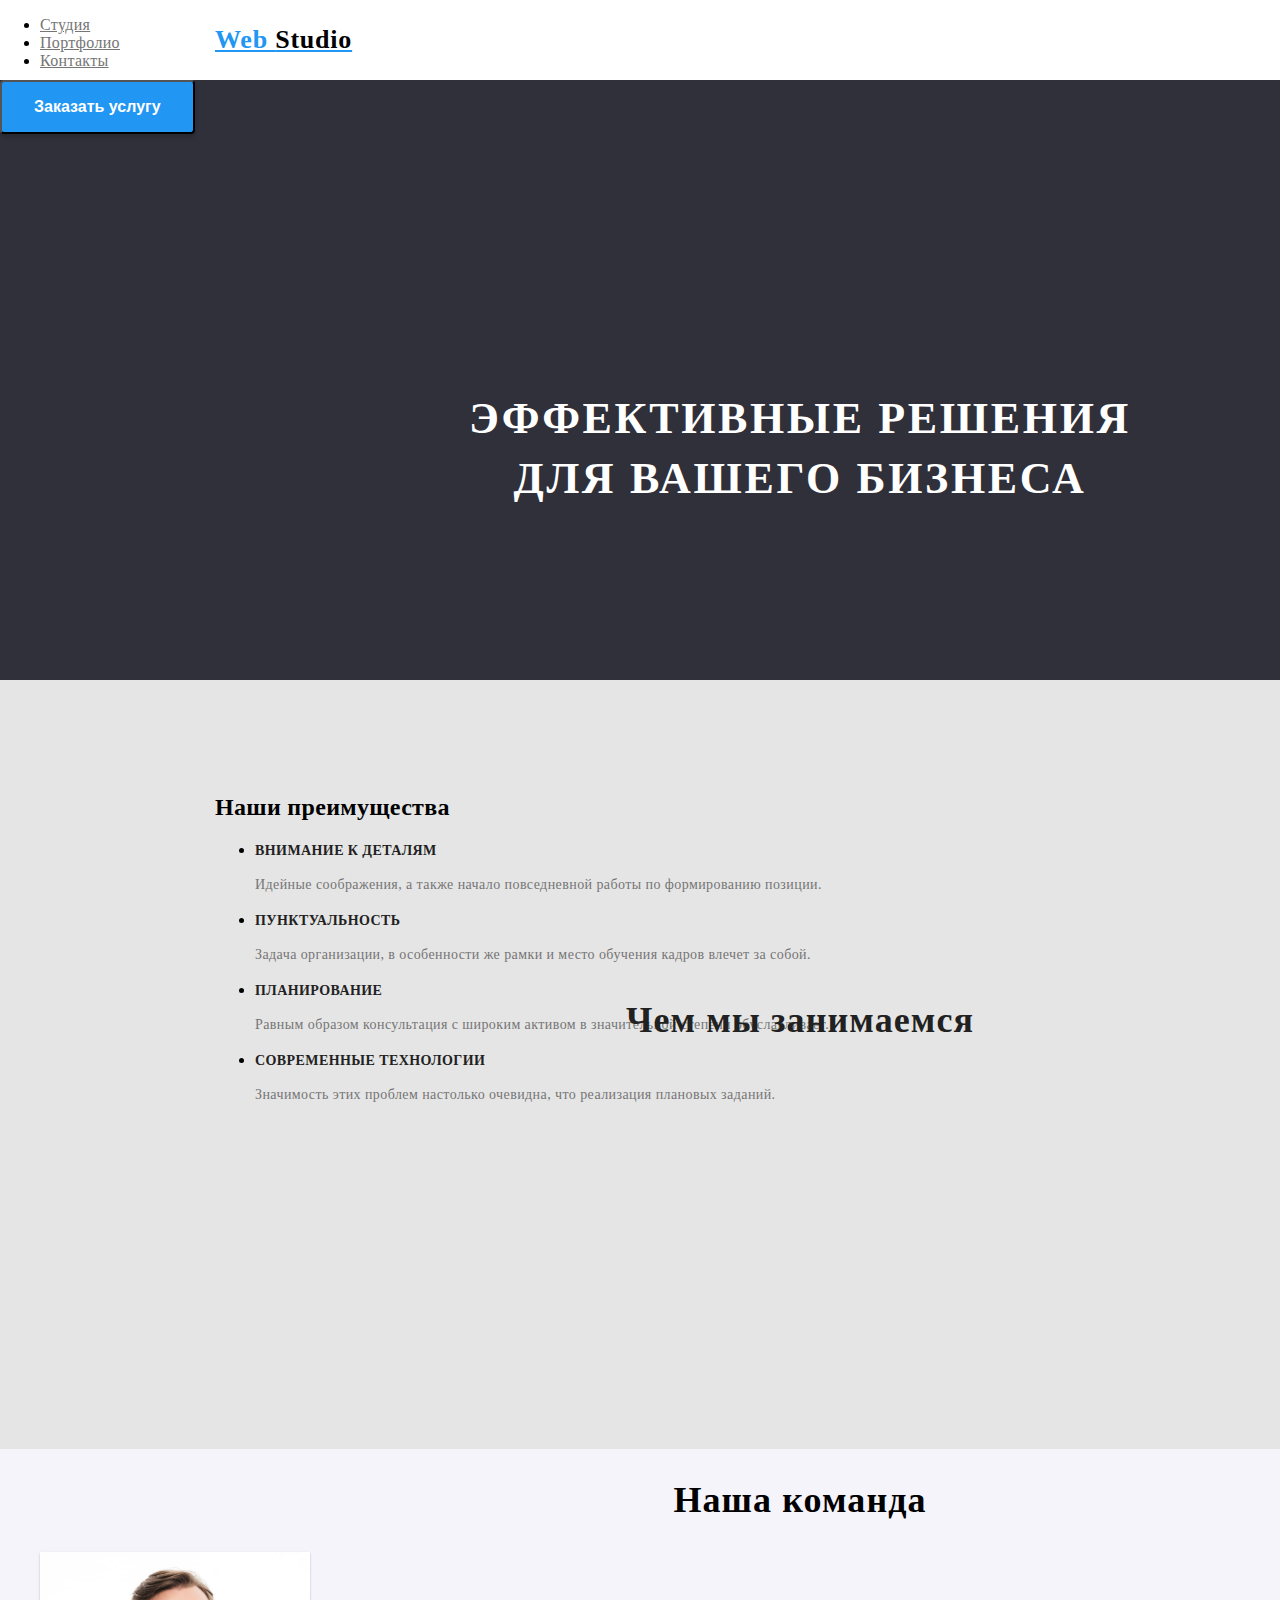
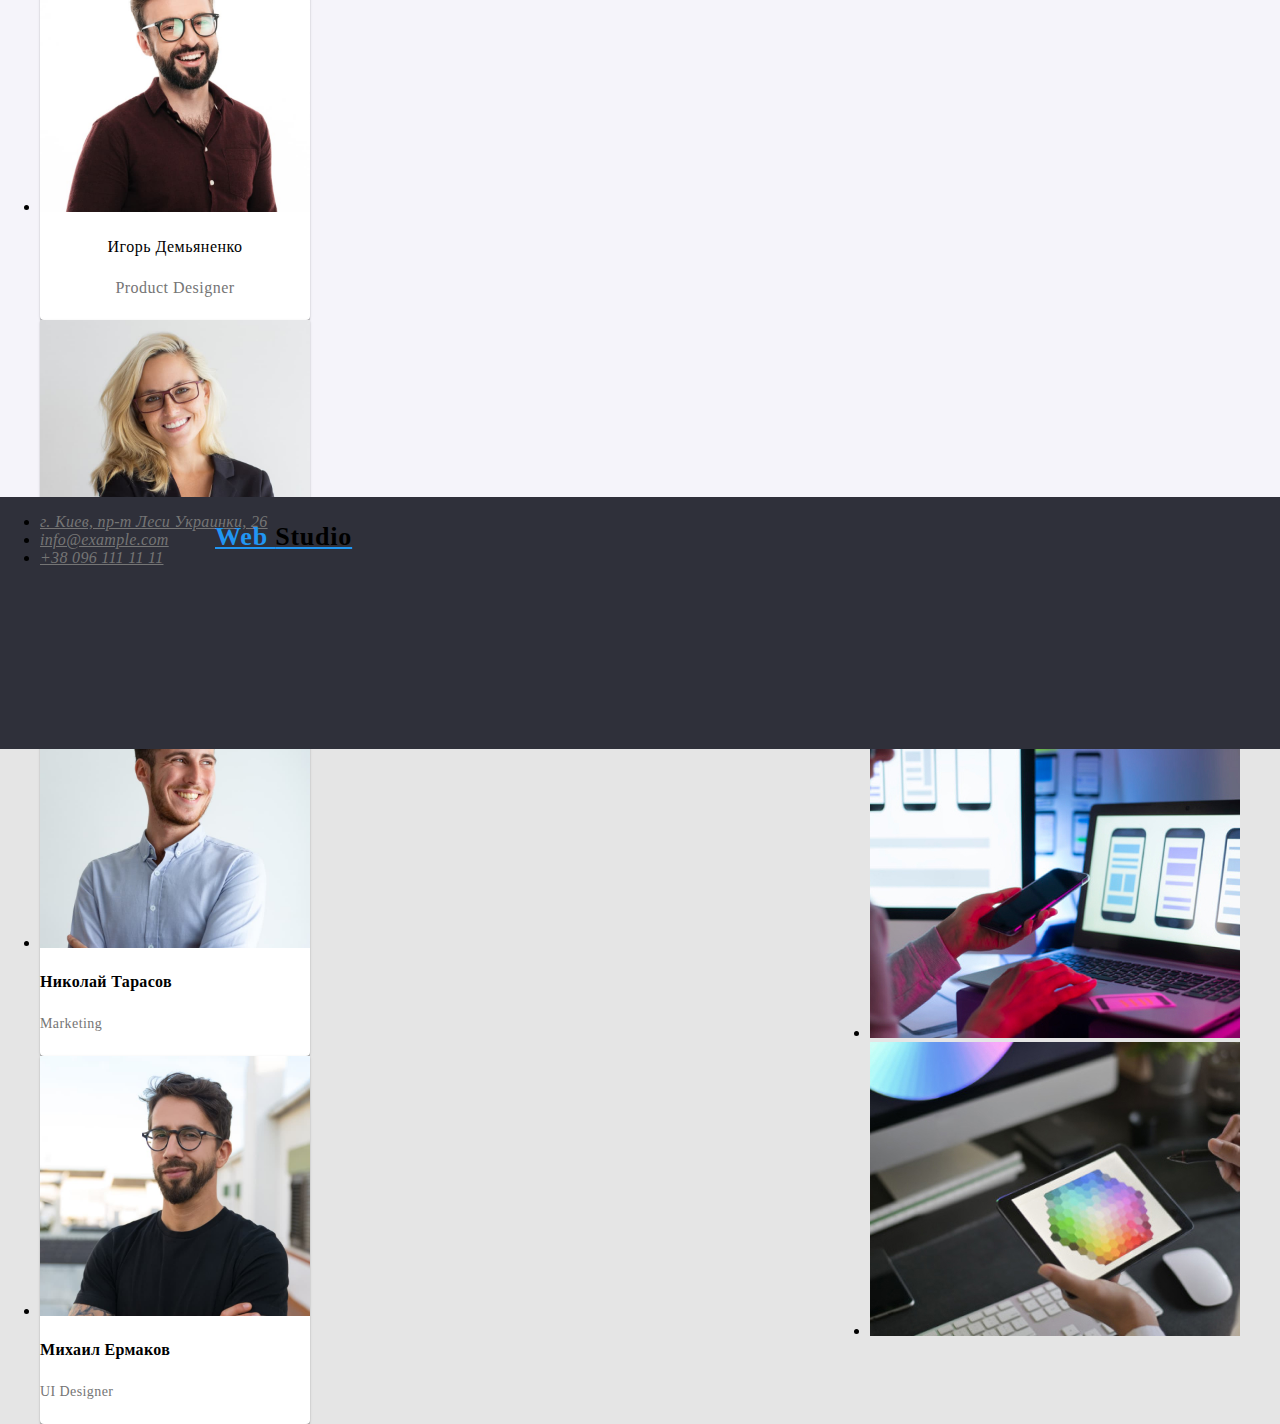
==== index.html @ d4f6085d "styles" ====
<!DOCTYPE html>
<html lang="ru">
  <head>
    <meta charset="UTF-8" />
    <meta http-equiv="X-UA-Compatible" content="IE=edge" />
    <meta name="viewport" content="width=device-width, initial-scale=1.0" />
    <title>Студія</title>
    <link rel="stylesheet" href="./css/styles.css">
  </head>
  <body>
    <header class="page-header">
      <nav>
        <a class="logo-link" href="./index.html">Web <span class="logo-studio">Studio</span></a>
        <ul class="site-nav">
          <li><a href="./index.html">Студия</a></li>
          <li><a href="./portfolio.html">Портфолио</a></li>
          <li><a href="/">Контакты</a></li>
        </ul>
      </nav>
      <ul class="site-contact">
        <li>
          <a href="emailto:info@devstudio.com">info@devstudio.com </a>
        </li>
        <li>
          <a href="tel:+380961111111"> +38 096 111 11 11</a>
        </li>
      </ul>
    </header>
    <main>
      <section class="main-page">
        <h1>Эффективные решения для вашего бизнеса</h1>
        <button class="support" type="button">Заказать услугу</button>
      </section>
      <section class="studio-facts">
        <h2 class="visually-hidden">Наши преимущества</h2>
        <ul >
          <li>
            <h3>Внимание к деталям</h3>
            <p >
              Идейные соображения, а также начало повседневной работы по
              формированию позиции.
            </p>
          </li>
          <li>
            <h3>Пунктуальность</h3>
            <p>
              Задача организации, в особенности же рамки и место обучения кадров
              влечет за собой.
            </p>
          </li>
          <li>
            <h3>Планирование</h3>
            <p>
              Равным образом консультация с широким активом в значительной
              степени обуславливает.
            </p>
          </li>
          <li>
            <h3>Современные технологии</h3>
            <p>
              Значимость этих проблем настолько очевидна, что реализация
              плановых заданий.
            </p>
          </li>
        </ul>
      </section>
      <section class="doing">
        <h2 class="we-doing">Чем мы занимаемся</h2>
        <ul class="images-comp">
          <li>
            <img
              src="images/comp.jpg"
              alt="computer"
              width="370"
              height="294"
            />
          </li>
          <li>
            <img src="images/phone.jpg" alt="phone" width="370" height="294" />
          </li>
          <li>
            <img src="images/paint.jpg" alt="sxema" width="370" height="294" />
          </li>
        </ul>
      </section>
      <section class="our-team">
        <h2 class="command">Наша команда</h2>
        <ul>
          <li class="command-card">
            <img src="images/4.jpg" alt="igor" width="270" height="260" />
            <h4 class="title">Игорь Демьяненко</h4>
            <p class="text">Product Designer</p>
          </li>
          <li class="command-card">
            <img src="images/5.jpg" alt="olga" width="270" height="260" />
            <h4>Ольга Репина</h4>
            <p>Frontend Developer</p>
          </li>
          <li class="command-card">
            <img src="images/6.jpg" alt="nikolai" width="270" height="260" />
            <h4>Николай Тарасов</h4>
            <p>Marketing</p>
          </li>
          <li class="command-card">
            <img src="images/7.jpg" alt="mike" width="270" height="260" />
            <h4>Михаил Ермаков</h4>
            <p>UI Designer</p>
          </li>
        </ul>
      </section>
    </main>
    <footer>
      <a class="logo-link" href="./index.html">Web <span class="logo-studio">Studio</span></a>
      <address>
        <ul class="footer-nav">
          <li>
            <a
              href="https://bit.ly/3pXMvUd"
              target="_blank"
              rel="noopener noreferrer"
              >г. Киев, пр-т Леси Украинки, 26</a
            >
          </li>
          <li>
            <a class="link" href="mailto:info@devstudio.com"
              >info@example.com</a
            >
          </li>
          <li><a href="tel:+380961111111">+38 096 111 11 11</a></li>
        </ul>
      </address>
    </footer>
  </body>
</html>
---- css/styles.css ----
:root {
    --primary-background-color: #ffffff;
    --secondary-background-color: #f5f4fa;
    --primary-text-color: #757575;
    --secondary-text-color: #212121;
    --accent: #2196f3;
    --button-hover: #188ce8;
    --logo-color: #000000;
    --invert-text-color: #ffffff;
    --third-text-color: rgba(255, 255, 255, 0.6);
    --third-background-color: #2f303a;
  }
body{
    background-color: #E5E5E5;
    font-family: 'Roboto' sans-serif;
    font-style: normal;
    letter-spacing: 0.02em;
}
.page-header{
    position: absolute;
    width: 1600px;
    height: 80px;
    left: 0px;
    top: 0px;
    background: #FFFFFF;
}
.logo-link{
    position: absolute;
    width: 145px;
    height: 31px;
    left: 215px;
    top: 24px;

    font-family: 'Raleway';
    font-style: normal;
    font-weight: 700;
    font-size: 26px;
    line-height: 31px;
    letter-spacing: 0.03em;
    color: #2196F3;
}
.logo-studio{
    color: black;
}
a {
    color: #757575;
}
a:hover {
    color: #2196F3;
}
.main-page {
    position: absolute;
    width: 1600px;
    height: 600px;
    left: 0px;
    top: 80px;
    background: #2F303A;
}
h1 {
    position: absolute;
    width: 696px;
    height: 120px;
    left: 452px;
    top: 280px;
    font-weight: 900;
    font-size: 44px;
    line-height: 60px;
    text-align: center;
    letter-spacing: 0.06em;
    text-transform: uppercase;
    color: #FFFFFF;
}
.support {
    background-color: #2196F3;
    box-shadow: 0px 4px 4px rgba(0, 0, 0, 0.15);
    border-radius: 4px;
    padding: 10px 32px ;
    font-weight: 700;
    font-size: 16px;
    line-height: 30px;
    color: #FFFFFF;
    cursor: pointer;
}
.studio-facts {
    position: absolute;
    width: 1170px;
    height: 101px;
    left: 215px;
    top: 774px;
}
.title {

}
h3 {
    font-weight: 700;
    font-size: 14px;
    line-height: 16px;
    letter-spacing: 0.03em;
    text-transform: uppercase;
    color: #212121;
}
p{
    font-weight: 400;
    font-size: 14px;
    line-height: 24px;
    letter-spacing: 0.03em;
    color: #757575;
}
.doing {
    position: absolute;
    width: 1170px;
    height: 386px;
    left: 215px;
    top: 969px;
}
.we-doing{
    font-weight: 700;
    font-size: 36px;
    line-height: 42px;
    text-align: center;
    letter-spacing: 0.03em;
    color: #212121;
}
.images-comp{
    position: absolute;
    width: 370px;
    height: 294px;
    left: 615px;
    top: 1061px;
}
.our-team{
    position: absolute;
    width: 1600px;
    height: 648px;
    left: 0px;
    top: 1449px;
    background: #F5F4FA;
}
.command {
    font-weight: 700;
    font-size: 36px;
    line-height: 1.2;
    text-align: center;
    letter-spacing: 0.03em;
}
.command-card{
    width: 270px;
    height: 368px;
    left: 1115px;
    top: 1635px;
    background: var(--primary-background-color);
    box-shadow: 0px 1px 3px rgba(0, 0, 0, 0.12), 0px 1px 1px rgba(0, 0, 0, 0.14),
      0px 2px 1px rgba(0, 0, 0, 0.2);
    border-radius: 0px 0px 4px 4px;
}
.command-card .title {
    font-weight: 500;
    font-size: 16px;
    line-height: 1.2;
    text-align: center;
    letter-spacing: 0.03em;
  }
  
.command-card .text {
    font-size: 16px;
    line-height: 1.2;
    text-align: center;
    letter-spacing: 0.03em;
  }
  footer{
    position: absolute;
    width: 1600px;
    height: 252px;
    left: 0px;
    top: 2097px;
    background: #2F303A;
  }


.button-portfolio{
    box-shadow: 0px 3px 1px rgba(0, 0, 0, 0.1), 0px 1px 2px rgba(0, 0, 0, 0.08), 0px 2px 2px rgba(0, 0, 0, 0.12);
    border-radius: 4px;
    background: #F5F4FA;
}
.button-portfolio:hover,
.button-portfolio:focus {
  background-color: var(--accent);
  box-shadow: 0px 3px 1px rgba(0, 0, 0, 0.1), 0px 1px 2px rgba(0, 0, 0, 0.08),
    0px 2px 2px rgba(0, 0, 0, 0.12);
  color: var(--invert-text-color);
}
.portfolio-card {
    width: 370px;
    height: 404px;
    left: 215px;
    top: 262px;
  
    border: 1px solid #eeeeee;
  }
  
  .portfolio-card .title {
    font-weight: 700;
    font-size: 18px;
    line-height: 2;
    letter-spacing: 0.06em;
  }
  .portfolio-card .text {
    font-size: 16px;
    line-height: 1.9;
    letter-spacing: 0.03em;
  }
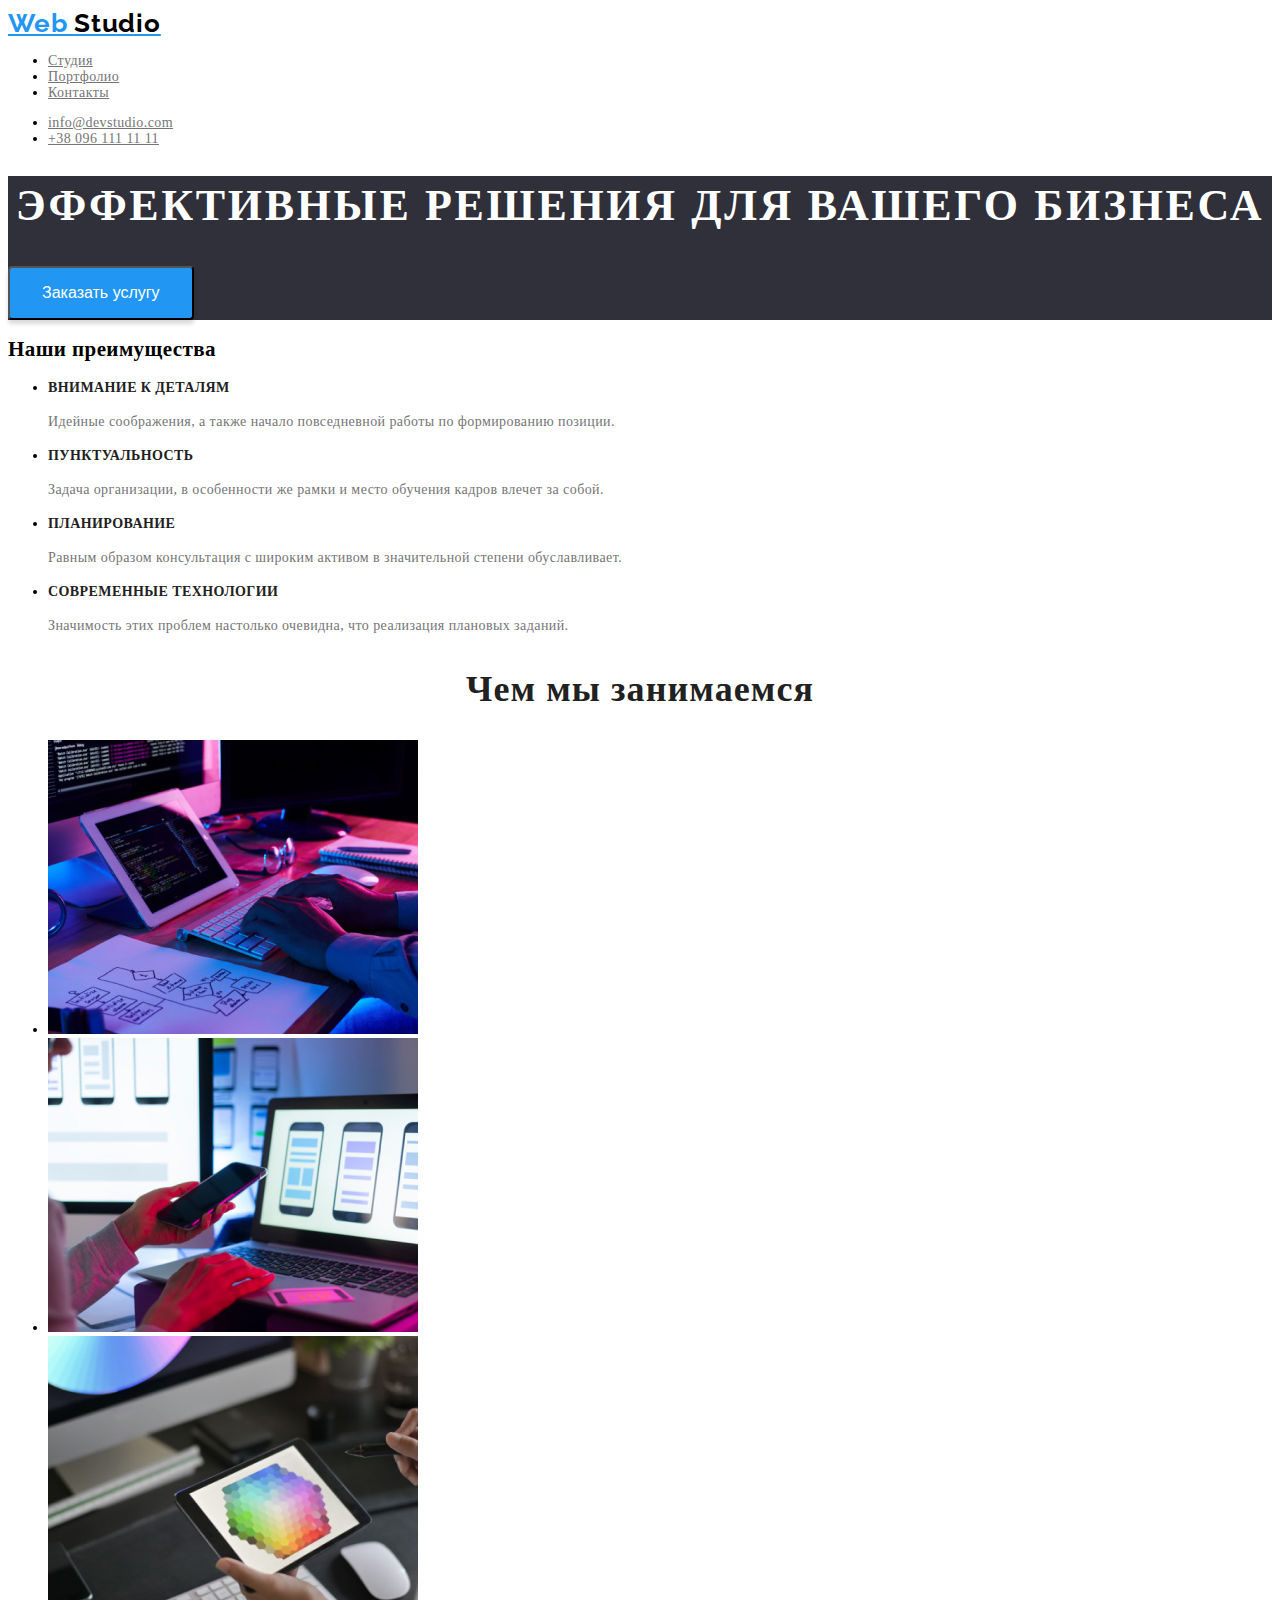
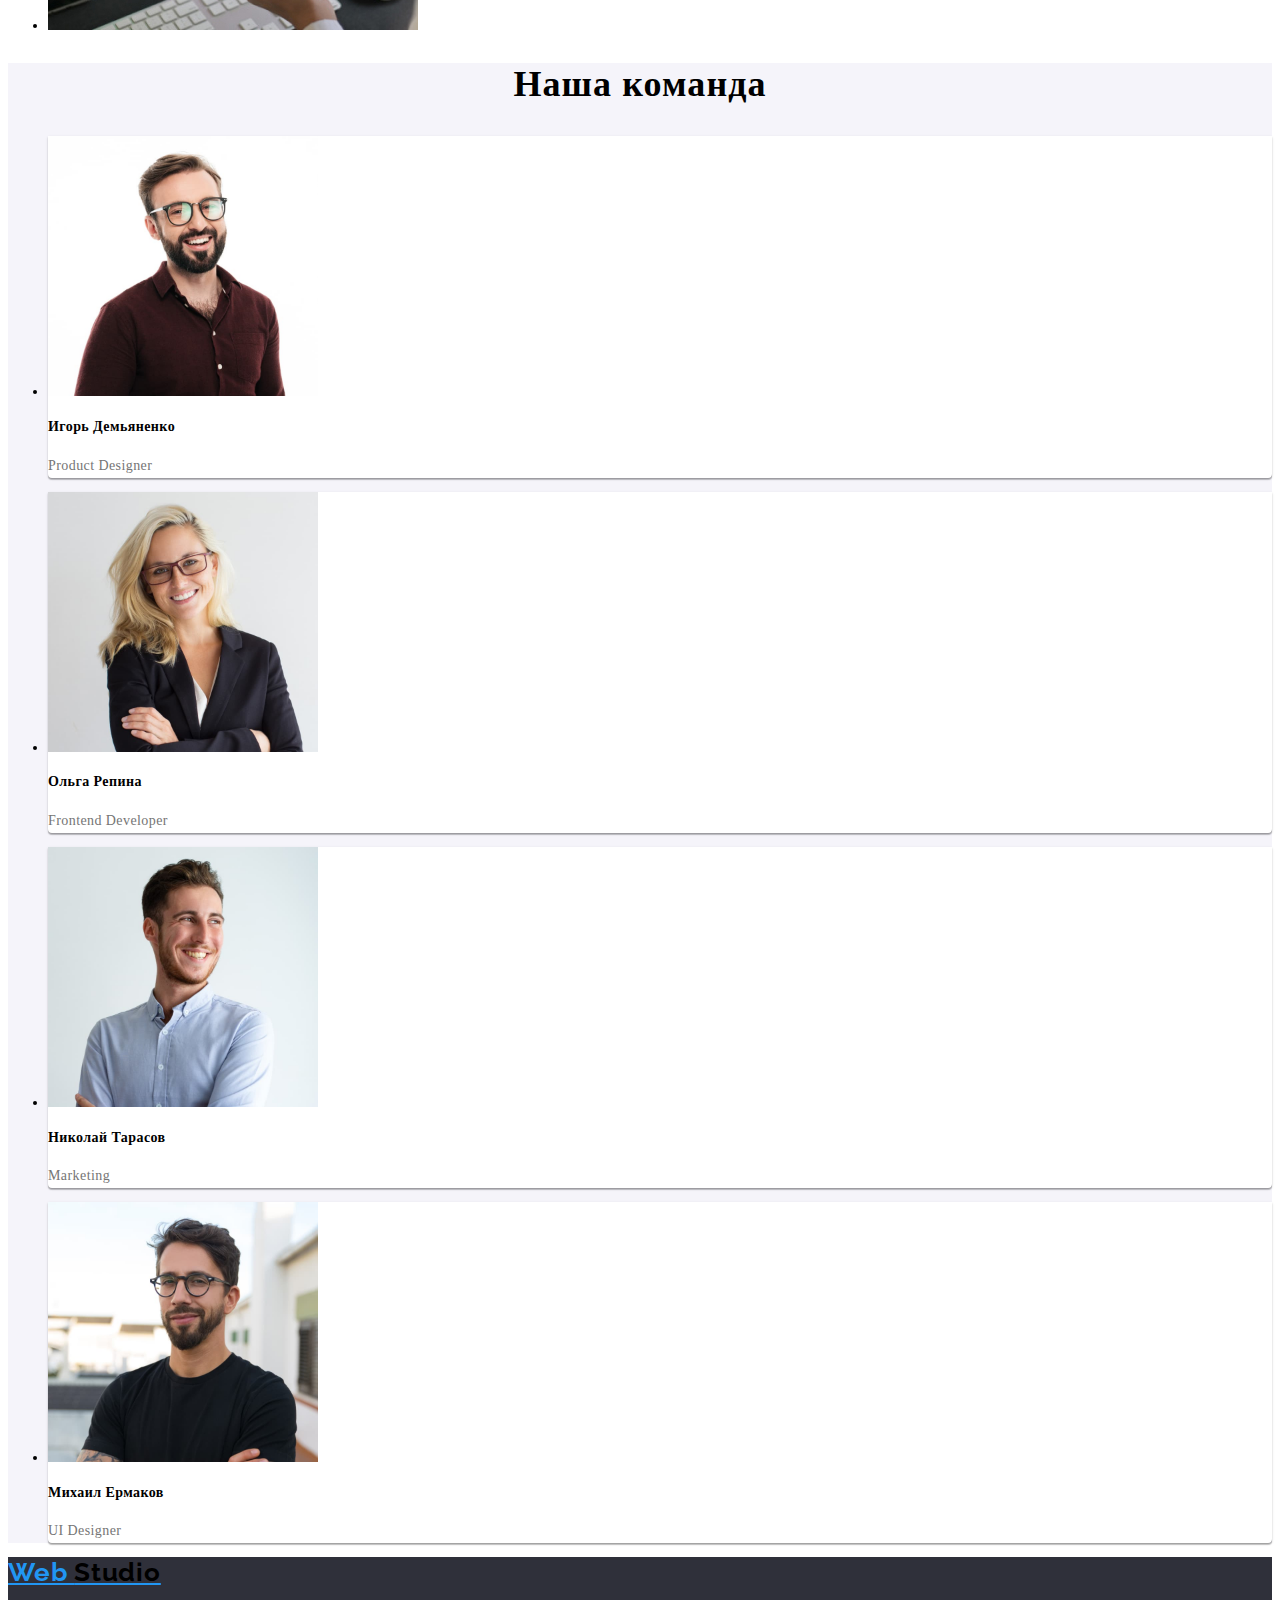
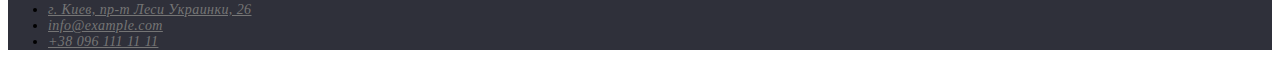
==== commit ddd7669a: "fixed" ====
--- a/index.html
+++ b/index.html
@@ -5,6 +5,12 @@
     <meta http-equiv="X-UA-Compatible" content="IE=edge" />
     <meta name="viewport" content="width=device-width, initial-scale=1.0" />
     <title>Студія</title>
+    <link rel="preconnect" href="https://fonts.googleapis.com" />
+    <link rel="preconnect" href="https://fonts.gstatic.com" crossorigin />
+    <link
+      href="https://fonts.googleapis.com/css2?family=Raleway:wght@700&family=Roboto:wght@400;500;700;900&display=swap"
+      rel="stylesheet"
+    />
     <link rel="stylesheet" href="./css/styles.css">
   </head>
   <body>
@@ -88,8 +94,8 @@
         <ul>
           <li class="command-card">
             <img src="images/4.jpg" alt="igor" width="270" height="260" />
-            <h4 class="title">Игорь Демьяненко</h4>
-            <p class="text">Product Designer</p>
+            <h4 class="">Игорь Демьяненко</h4>
+            <p class="">Product Designer</p>
           </li>
           <li class="command-card">
             <img src="images/5.jpg" alt="olga" width="270" height="260" />
--- a/css/styles.css
+++ b/css/styles.css
@@ -11,26 +11,15 @@
     --third-background-color: #2f303a;
   }
 body{
-    background-color: #E5E5E5;
+    background-color: #FFFFFF;
     font-family: 'Roboto' sans-serif;
-    font-style: normal;
-    letter-spacing: 0.02em;
+    font-size: 14px;
+    letter-spacing: 0.03em;
 }
 .page-header{
-    position: absolute;
-    width: 1600px;
-    height: 80px;
-    left: 0px;
-    top: 0px;
     background: #FFFFFF;
 }
 .logo-link{
-    position: absolute;
-    width: 145px;
-    height: 31px;
-    left: 215px;
-    top: 24px;
-
     font-family: 'Raleway';
     font-style: normal;
     font-weight: 700;
@@ -49,19 +38,9 @@
     color: #2196F3;
 }
 .main-page {
-    position: absolute;
-    width: 1600px;
-    height: 600px;
-    left: 0px;
-    top: 80px;
     background: #2F303A;
 }
 h1 {
-    position: absolute;
-    width: 696px;
-    height: 120px;
-    left: 452px;
-    top: 280px;
     font-weight: 900;
     font-size: 44px;
     line-height: 60px;
@@ -75,18 +54,12 @@
     box-shadow: 0px 4px 4px rgba(0, 0, 0, 0.15);
     border-radius: 4px;
     padding: 10px 32px ;
-    font-weight: 700;
     font-size: 16px;
     line-height: 30px;
     color: #FFFFFF;
     cursor: pointer;
 }
 .studio-facts {
-    position: absolute;
-    width: 1170px;
-    height: 101px;
-    left: 215px;
-    top: 774px;
 }
 .title {
 
@@ -107,14 +80,9 @@
     color: #757575;
 }
 .doing {
-    position: absolute;
-    width: 1170px;
-    height: 386px;
-    left: 215px;
-    top: 969px;
+    
 }
 .we-doing{
-    font-weight: 700;
     font-size: 36px;
     line-height: 42px;
     text-align: center;
@@ -122,32 +90,18 @@
     color: #212121;
 }
 .images-comp{
-    position: absolute;
-    width: 370px;
-    height: 294px;
-    left: 615px;
-    top: 1061px;
+    
 }
 .our-team{
-    position: absolute;
-    width: 1600px;
-    height: 648px;
-    left: 0px;
-    top: 1449px;
     background: #F5F4FA;
 }
 .command {
-    font-weight: 700;
     font-size: 36px;
     line-height: 1.2;
     text-align: center;
     letter-spacing: 0.03em;
 }
 .command-card{
-    width: 270px;
-    height: 368px;
-    left: 1115px;
-    top: 1635px;
     background: var(--primary-background-color);
     box-shadow: 0px 1px 3px rgba(0, 0, 0, 0.12), 0px 1px 1px rgba(0, 0, 0, 0.14),
       0px 2px 1px rgba(0, 0, 0, 0.2);
@@ -168,11 +122,6 @@
     letter-spacing: 0.03em;
   }
   footer{
-    position: absolute;
-    width: 1600px;
-    height: 252px;
-    left: 0px;
-    top: 2097px;
     background: #2F303A;
   }
 
@@ -190,16 +139,11 @@
   color: var(--invert-text-color);
 }
 .portfolio-card {
-    width: 370px;
-    height: 404px;
-    left: 215px;
-    top: 262px;
-  
+    
     border: 1px solid #eeeeee;
   }
   
   .portfolio-card .title {
-    font-weight: 700;
     font-size: 18px;
     line-height: 2;
     letter-spacing: 0.06em;
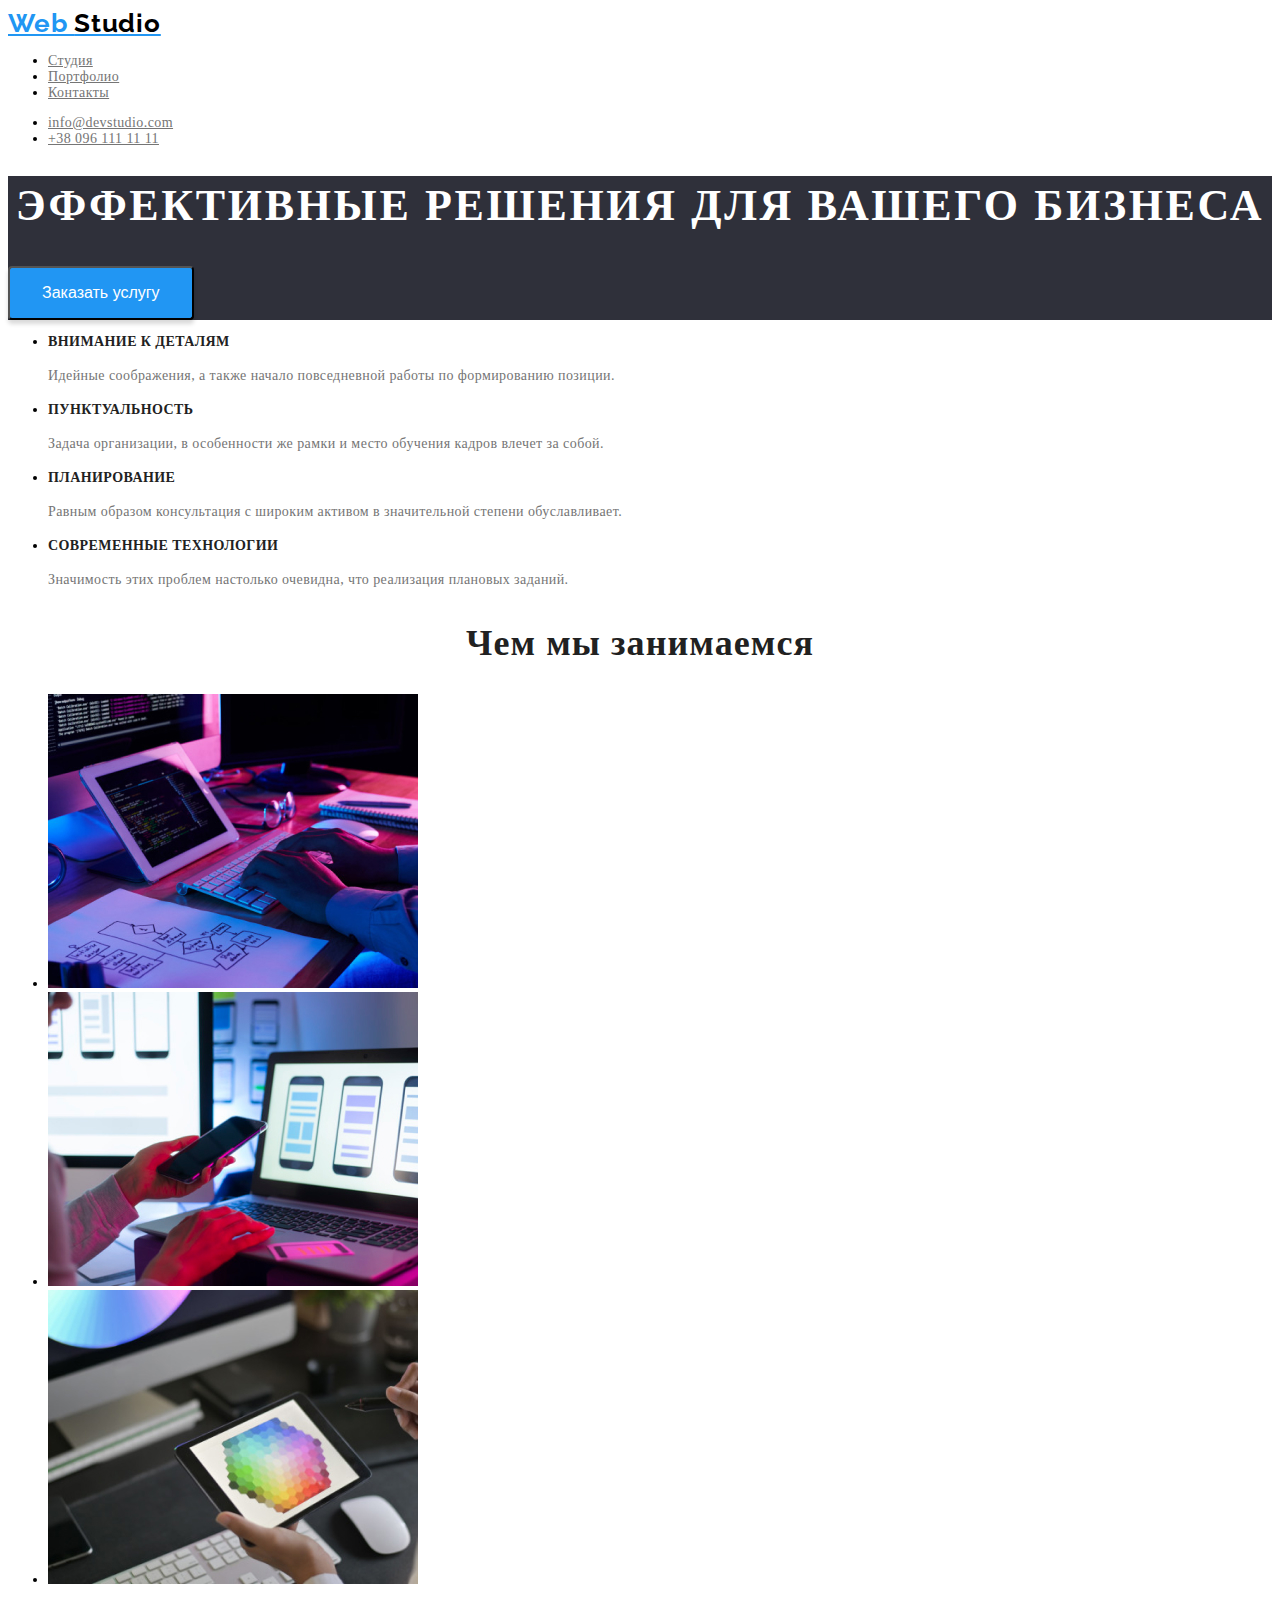
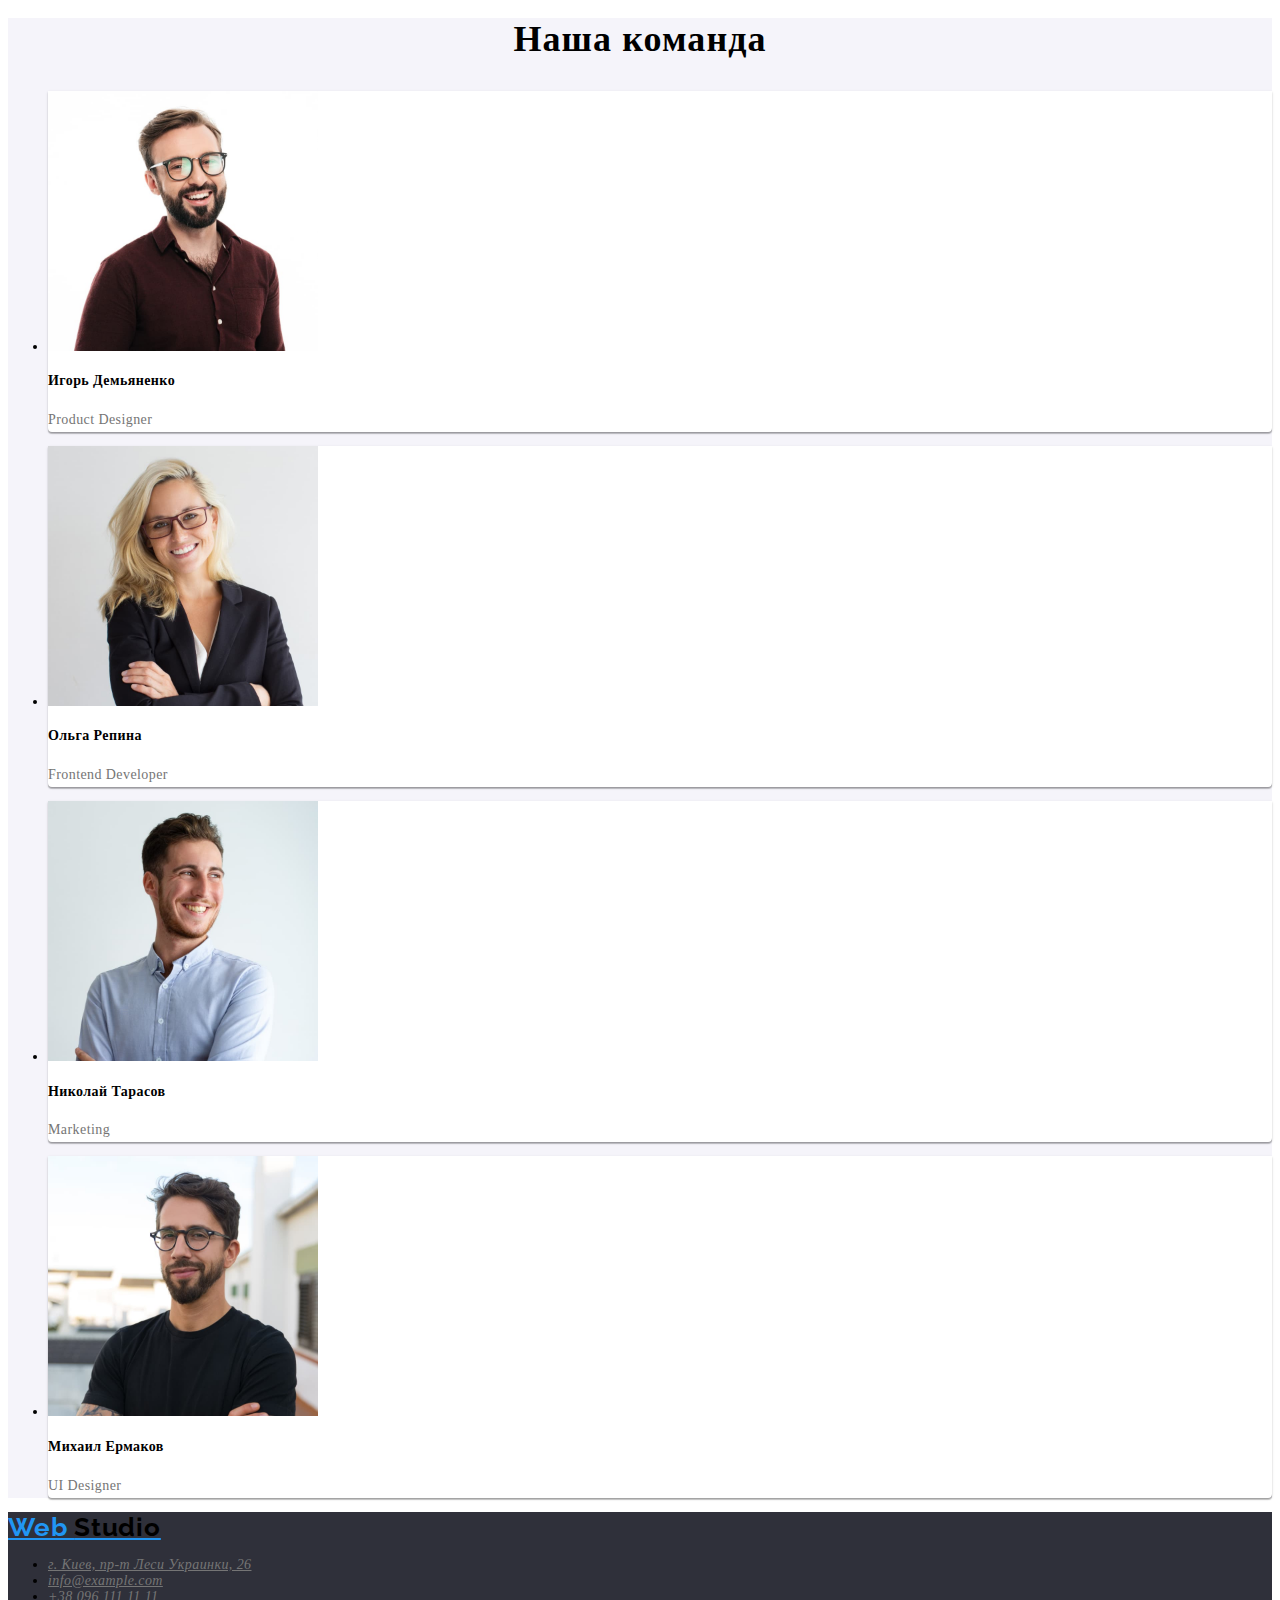
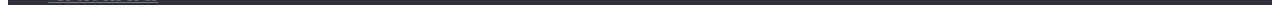
==== commit a9150bb3: "fixed some more" ====
--- a/index.html
+++ b/index.html
@@ -94,8 +94,8 @@
         <ul>
           <li class="command-card">
             <img src="images/4.jpg" alt="igor" width="270" height="260" />
-            <h4 class="">Игорь Демьяненко</h4>
-            <p class="">Product Designer</p>
+            <h4>Игорь Демьяненко</h4>
+            <p>Product Designer</p>
           </li>
           <li class="command-card">
             <img src="images/5.jpg" alt="olga" width="270" height="260" />
--- a/css/styles.css
+++ b/css/styles.css
@@ -19,6 +19,19 @@
 .page-header{
     background: #FFFFFF;
 }
+.visually-hidden {
+    position: absolute;
+    width: 1px;
+    height: 1px;
+    margin: -1px;
+    border: 0;
+    padding: 0;
+    
+    white-space: nowrap;
+    clip-path: inset(100%);
+    clip: rect(0 0 0 0);
+    overflow: hidden;
+  }
 .logo-link{
     font-family: 'Raleway';
     font-style: normal;
@@ -60,9 +73,6 @@
     cursor: pointer;
 }
 .studio-facts {
-}
-.title {
-
 }
 h3 {
     font-weight: 700;
@@ -107,7 +117,7 @@
       0px 2px 1px rgba(0, 0, 0, 0.2);
     border-radius: 0px 0px 4px 4px;
 }
-.command-card .title {
+.command-card .h4 {
     font-weight: 500;
     font-size: 16px;
     line-height: 1.2;
@@ -115,7 +125,7 @@
     letter-spacing: 0.03em;
   }
   
-.command-card .text {
+.command-card .p {
     font-size: 16px;
     line-height: 1.2;
     text-align: center;
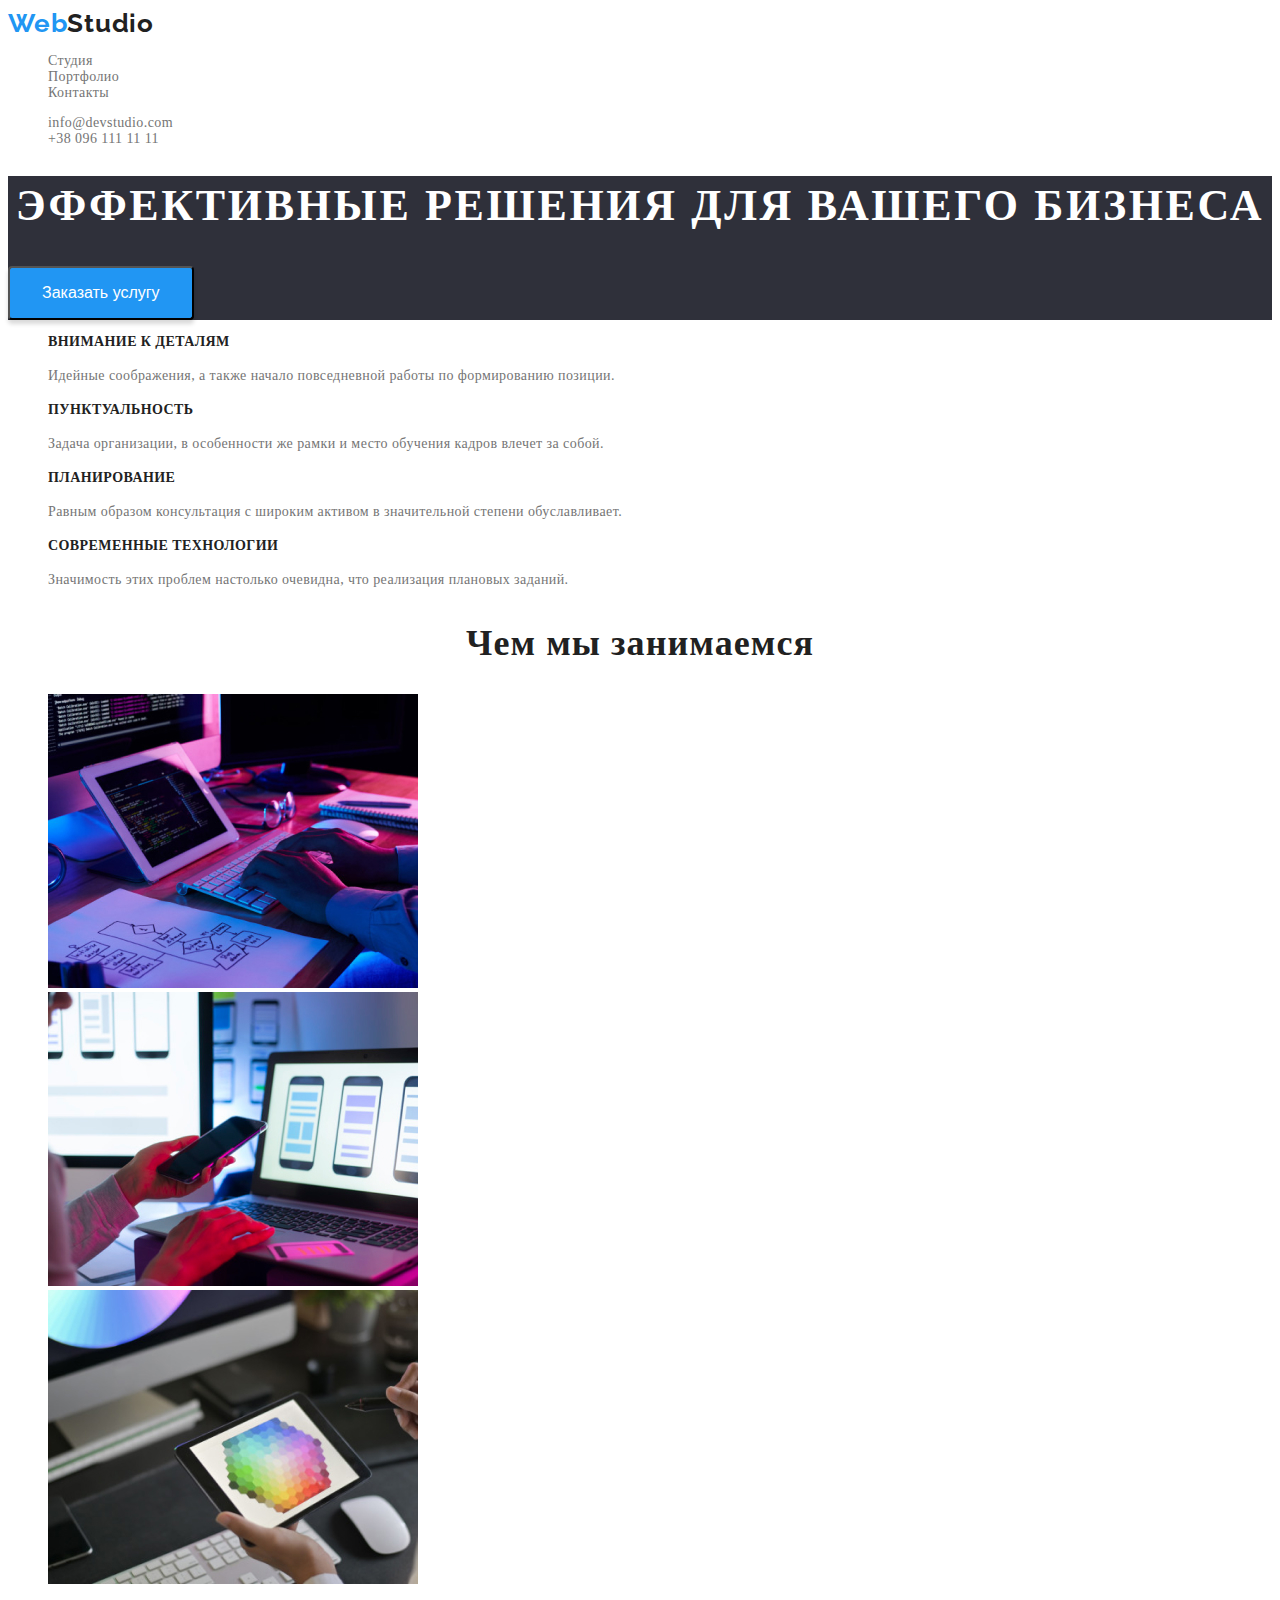
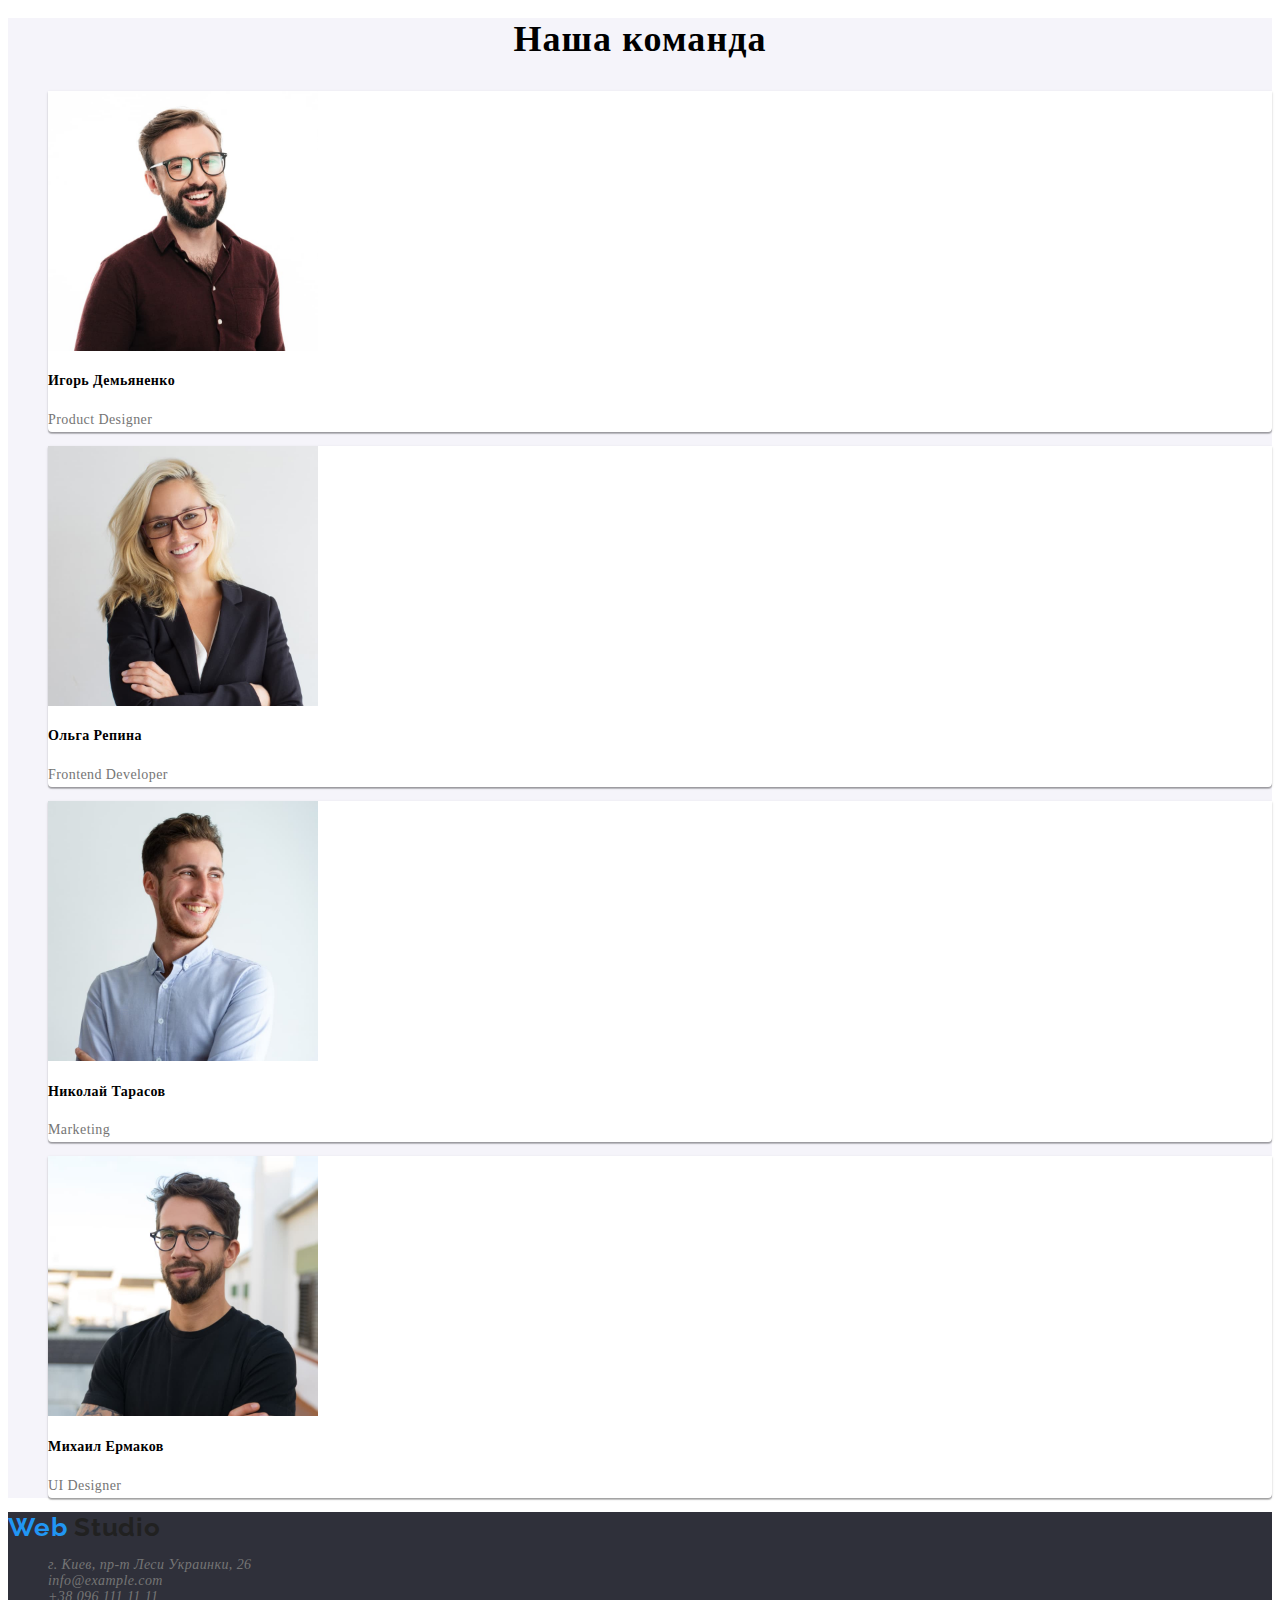
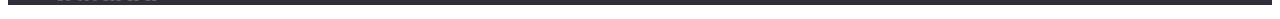
==== commit b2199a69: "2.24" ====
--- a/index.html
+++ b/index.html
@@ -16,7 +16,7 @@
   <body>
     <header class="page-header">
       <nav>
-        <a class="logo-link" href="./index.html">Web <span class="logo-studio">Studio</span></a>
+        <a class="logo-link" href="./index.html">Web<span class="logo-studio">Studio</span></a>
         <ul class="site-nav">
           <li><a href="./index.html">Студия</a></li>
           <li><a href="./portfolio.html">Портфолио</a></li>
@@ -39,7 +39,7 @@
       </section>
       <section class="studio-facts">
         <h2 class="visually-hidden">Наши преимущества</h2>
-        <ul >
+        <ul class="list" >
           <li>
             <h3>Внимание к деталям</h3>
             <p >
@@ -72,7 +72,7 @@
       </section>
       <section class="doing">
         <h2 class="we-doing">Чем мы занимаемся</h2>
-        <ul class="images-comp">
+        <ul class="list">
           <li>
             <img
               src="images/comp.jpg"
@@ -91,7 +91,7 @@
       </section>
       <section class="our-team">
         <h2 class="command">Наша команда</h2>
-        <ul>
+        <ul class="list">
           <li class="command-card">
             <img src="images/4.jpg" alt="igor" width="270" height="260" />
             <h4>Игорь Демьяненко</h4>
--- a/css/styles.css
+++ b/css/styles.css
@@ -11,13 +11,19 @@
     --third-background-color: #2f303a;
   }
 body{
-    background-color: #FFFFFF;
+    background-color: rgba(255, 255, 255, 1);
     font-family: 'Roboto' sans-serif;
     font-size: 14px;
     letter-spacing: 0.03em;
 }
+.list{
+  text-decoration: none;
+}
+li{
+  list-style: none;
+}
 .page-header{
-    background: #FFFFFF;
+    background: rgba(255, 255, 255, 1);
 }
 .visually-hidden {
     position: absolute;
@@ -39,13 +45,18 @@
     font-size: 26px;
     line-height: 31px;
     letter-spacing: 0.03em;
-    color: #2196F3;
+    color: rgba(33, 150, 243, 1);
 }
 .logo-studio{
-    color: black;
+    color: rgba(33, 33, 33, 1)
 }
 a {
+  text-decoration: none;
     color: #757575;
+    Font size: 14px;
+    Line height: 16px;
+    Letter spacing: 2%;
+
 }
 a:hover {
     color: #2196F3;
@@ -60,7 +71,7 @@
     text-align: center;
     letter-spacing: 0.06em;
     text-transform: uppercase;
-    color: #FFFFFF;
+    color: rgba(255, 255, 255, 1);
 }
 .support {
     background-color: #2196F3;
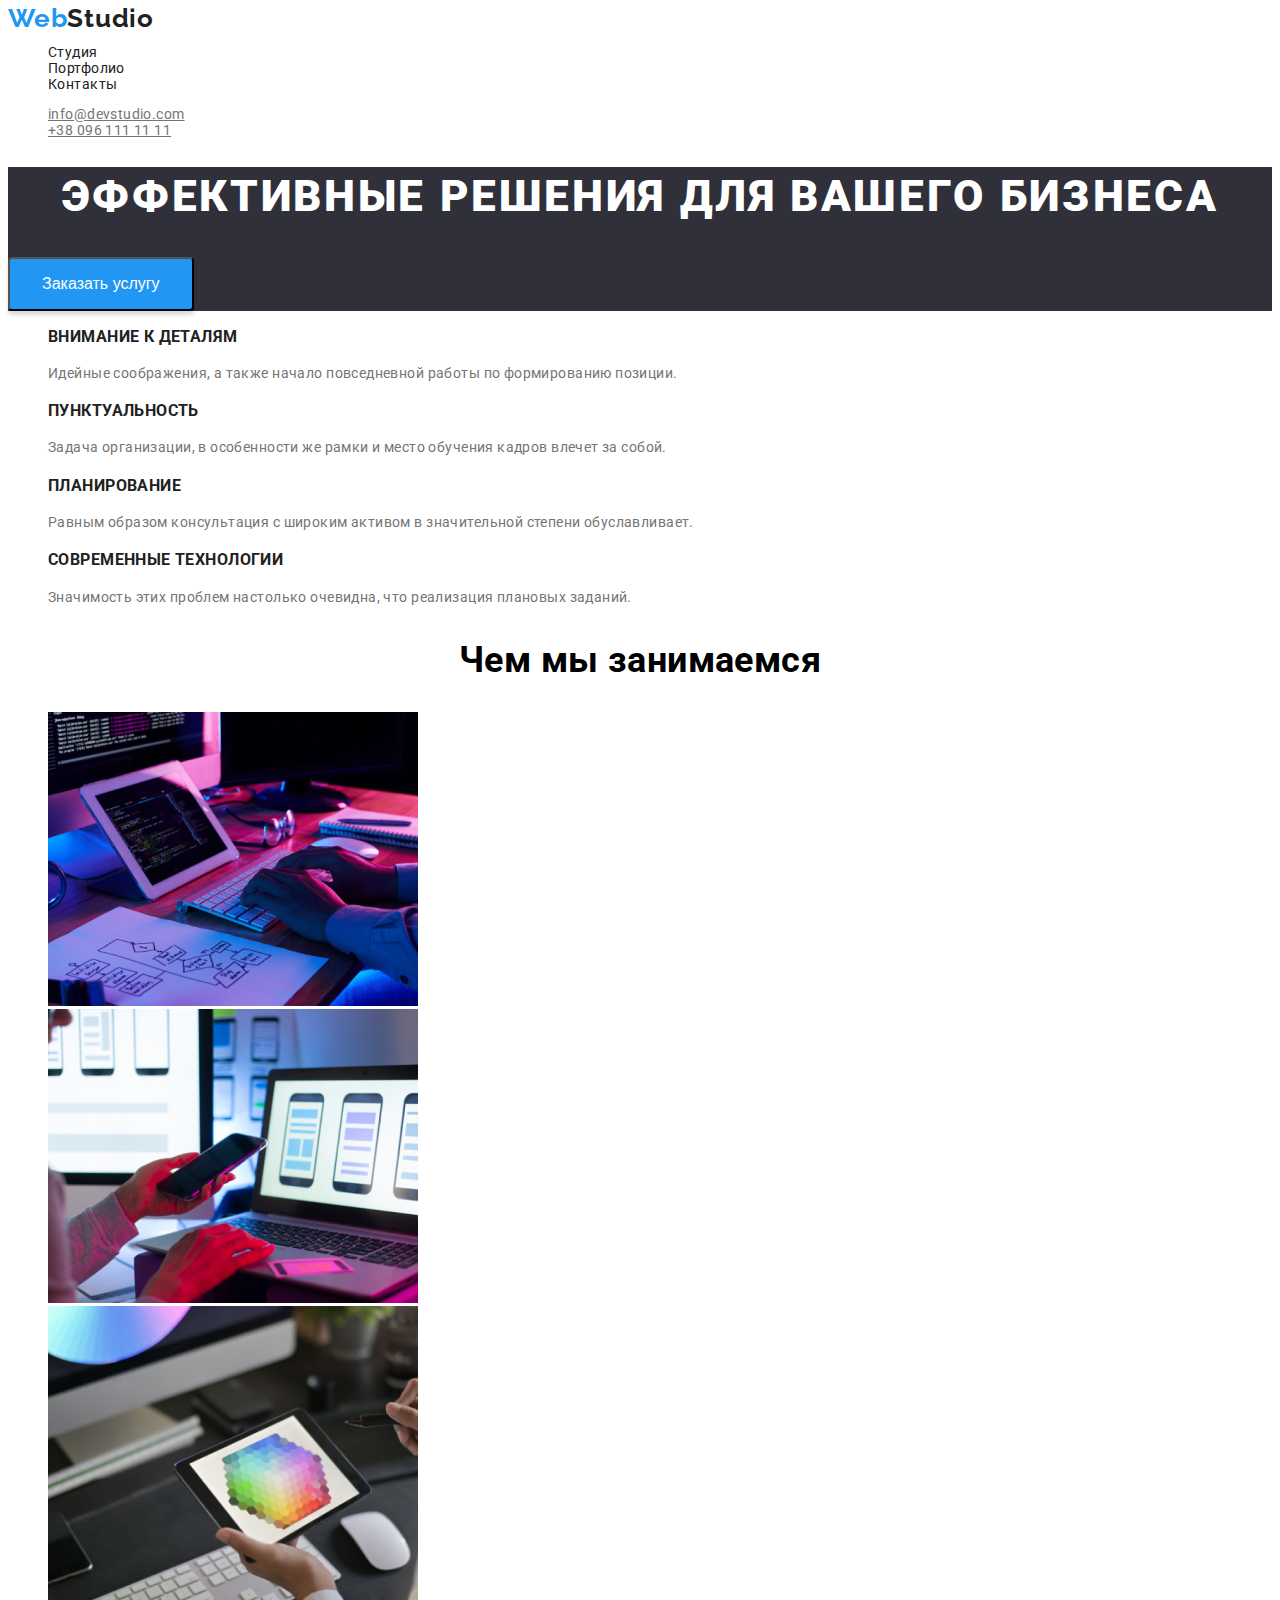
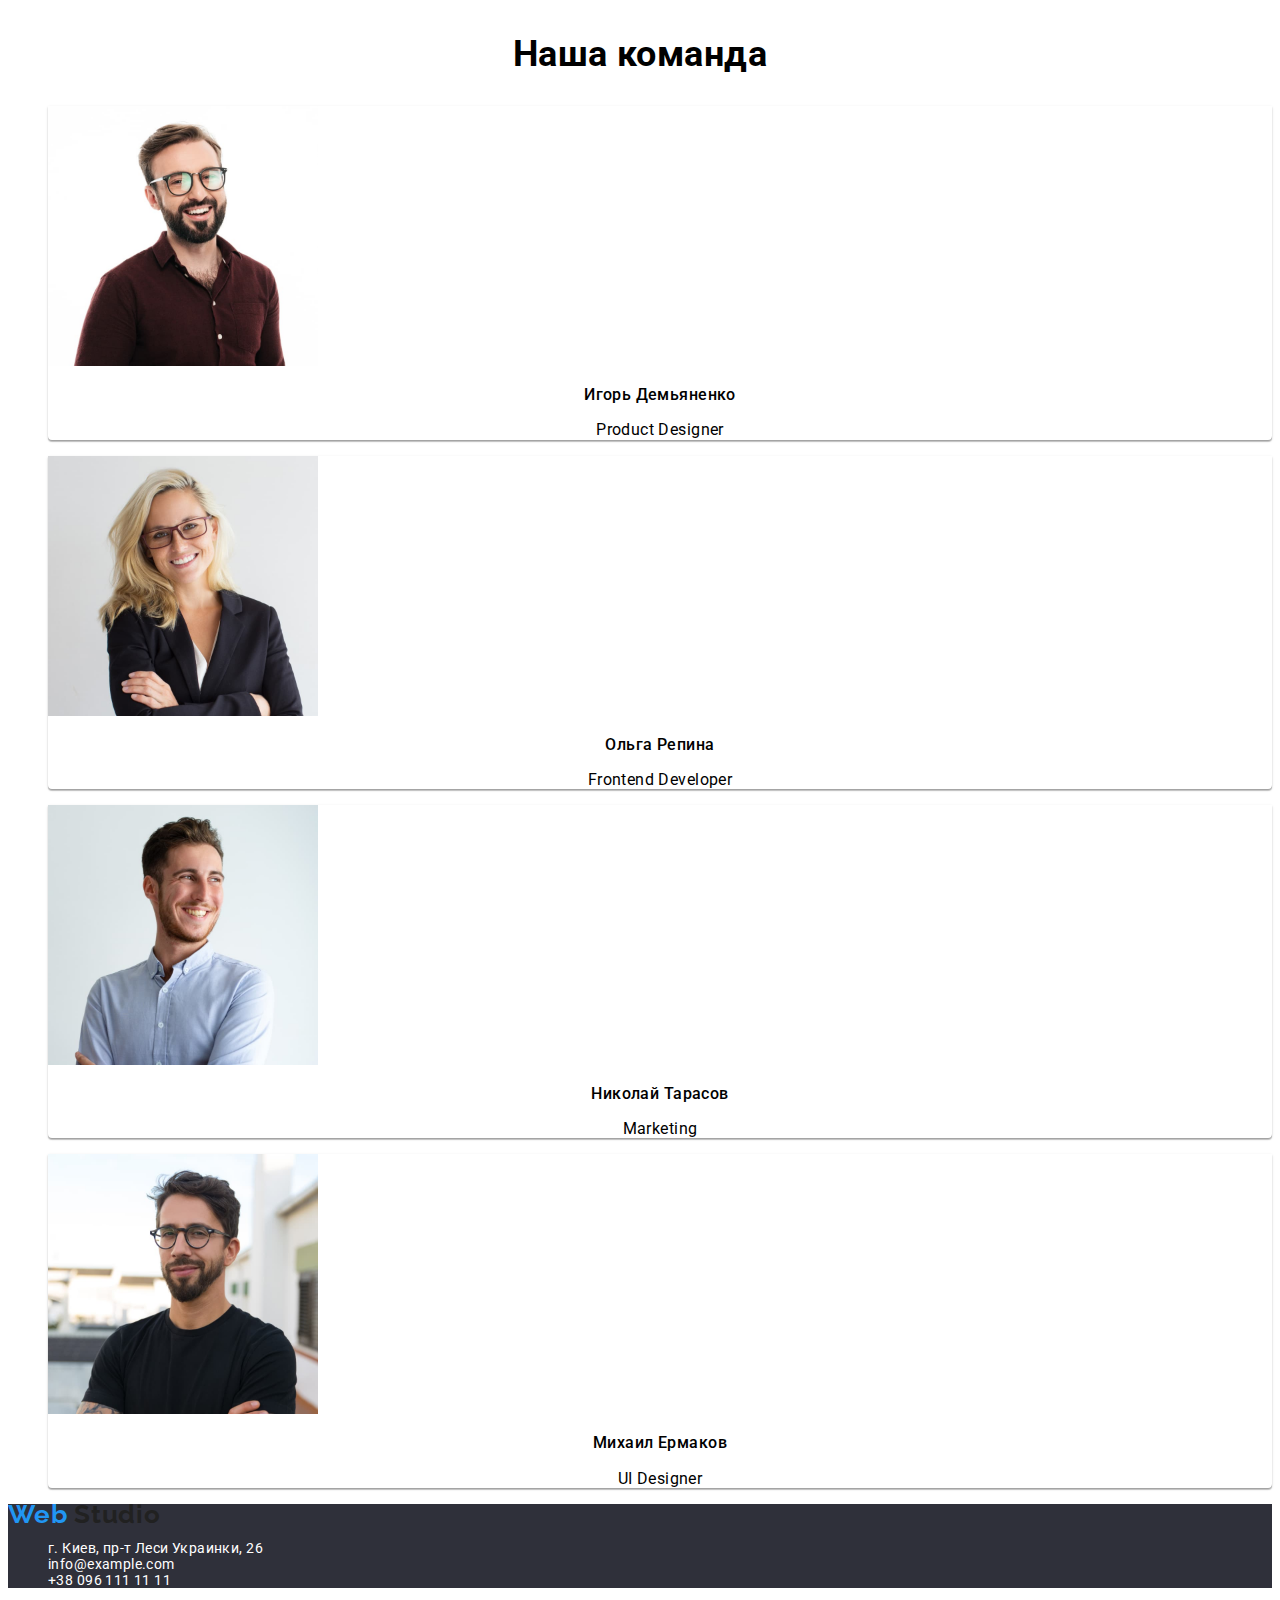
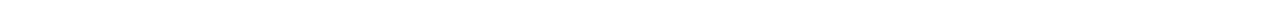
==== commit e774a65e: "fixed" ====
--- a/index.html
+++ b/index.html
@@ -17,100 +17,96 @@
     <header class="page-header">
       <nav>
         <a class="logo-link" href="./index.html">Web<span class="logo-studio">Studio</span></a>
-        <ul class="site-nav">
-          <li><a href="./index.html">Студия</a></li>
-          <li><a href="./portfolio.html">Портфолио</a></li>
-          <li><a href="/">Контакты</a></li>
+        <ul class="list-nav">
+          <li class="item-nav"><a class="link-header" href="./index.html">Студия</a></li>
+          <li class="item-nav"><a class="link-header" href="./portfolio.html">Портфолио</a></li>
+          <li class="item-nav"><a class="link-header" href="/">Контакты</a></li>
         </ul>
       </nav>
-      <ul class="site-contact">
-        <li>
-          <a href="emailto:info@devstudio.com">info@devstudio.com </a>
+      <ul class="list-contact">
+        <li class="item-contact">
+          <a class="link-contact" href="emailto:info@devstudio.com">info@devstudio.com </a>
         </li>
-        <li>
-          <a href="tel:+380961111111"> +38 096 111 11 11</a>
+        <li class="item-contact">
+          <a class="link-contact" href="tel:+380961111111"> +38 096 111 11 11</a>
         </li>
       </ul>
     </header>
     <main>
       <section class="main-page">
-        <h1>Эффективные решения для вашего бизнеса</h1>
+        <h1 class="main-title">Эффективные решения для вашего бизнеса</h1>
         <button class="support" type="button">Заказать услугу</button>
       </section>
       <section class="studio-facts">
         <h2 class="visually-hidden">Наши преимущества</h2>
-        <ul class="list" >
-          <li>
-            <h3>Внимание к деталям</h3>
-            <p >
+        <ul class="facts-list" >
+          <li class="facts-item">
+            <h3 class="facts-title">Внимание к деталям</h3>
+            <p class="facts-text" >
               Идейные соображения, а также начало повседневной работы по
               формированию позиции.
             </p>
           </li>
-          <li>
-            <h3>Пунктуальность</h3>
-            <p>
+          <li class="facts-item">
+            <h3 class="facts-title">Пунктуальность</h3>
+            <p class="facts-text">
               Задача организации, в особенности же рамки и место обучения кадров
               влечет за собой.
             </p>
           </li>
-          <li>
-            <h3>Планирование</h3>
-            <p>
+          <li class="facts-item">
+            <h3 class="facts-title">Планирование</h3>
+            <p class="facts-text">
               Равным образом консультация с широким активом в значительной
               степени обуславливает.
             </p>
           </li>
-          <li>
-            <h3>Современные технологии</h3>
-            <p>
+          <li class="facts-item">
+            <h3 class="facts-title">Современные технологии</h3>
+            <p class="facts-text">
               Значимость этих проблем настолько очевидна, что реализация
               плановых заданий.
             </p>
           </li>
         </ul>
       </section>
-      <section class="doing">
-        <h2 class="we-doing">Чем мы занимаемся</h2>
-        <ul class="list">
-          <li>
-            <img
-              src="images/comp.jpg"
-              alt="computer"
-              width="370"
-              height="294"
+      <section class="presentation">
+        <h2 class="section-title">Чем мы занимаемся</h2>
+        <ul class="list-presentation">
+          <li class="item-presentation">
+            <img src="images/comp.jpg" alt="computer" width="370" height="294"
             />
           </li>
-          <li>
+          <li class="item-presentation">
             <img src="images/phone.jpg" alt="phone" width="370" height="294" />
           </li>
-          <li>
+          <li class="item-presentation">
             <img src="images/paint.jpg" alt="sxema" width="370" height="294" />
           </li>
         </ul>
       </section>
-      <section class="our-team">
-        <h2 class="command">Наша команда</h2>
-        <ul class="list">
-          <li class="command-card">
+      <section class="team">
+        <h2 class="section-title">Наша команда</h2>
+        <ul class="list-team">
+          <li class="team-card">
             <img src="images/4.jpg" alt="igor" width="270" height="260" />
-            <h4>Игорь Демьяненко</h4>
-            <p>Product Designer</p>
+            <h3 class="team-name">Игорь Демьяненко</h3>
+            <p class="team-desc">Product Designer</p>
           </li>
-          <li class="command-card">
+          <li class="team-card">
             <img src="images/5.jpg" alt="olga" width="270" height="260" />
-            <h4>Ольга Репина</h4>
-            <p>Frontend Developer</p>
+            <h3 class="team-name">Ольга Репина</h3>
+            <p class="team-desc">Frontend Developer</p>
           </li>
-          <li class="command-card">
+          <li class="team-card">
             <img src="images/6.jpg" alt="nikolai" width="270" height="260" />
-            <h4>Николай Тарасов</h4>
-            <p>Marketing</p>
+            <h3 class="team-name">Николай Тарасов</h3>
+            <p class="team-desc">Marketing</p>
           </li>
-          <li class="command-card">
+          <li class="team-card">
             <img src="images/7.jpg" alt="mike" width="270" height="260" />
-            <h4>Михаил Ермаков</h4>
-            <p>UI Designer</p>
+            <h3 class="team-name">Михаил Ермаков</h3>
+            <p class="team-desc">UI Designer</p>
           </li>
         </ul>
       </section>
@@ -118,21 +114,21 @@
     <footer>
       <a class="logo-link" href="./index.html">Web <span class="logo-studio">Studio</span></a>
       <address>
-        <ul class="footer-nav">
-          <li>
-            <a
+        <ul class="footer-list">
+          <li class="footer-item">
+            <a class="footer-link" 
               href="https://bit.ly/3pXMvUd"
               target="_blank"
               rel="noopener noreferrer"
               >г. Киев, пр-т Леси Украинки, 26</a
             >
           </li>
-          <li>
-            <a class="link" href="mailto:info@devstudio.com"
+          <li class="footer-item">
+            <a class="footer-link" href="mailto:info@devstudio.com"
               >info@example.com</a
             >
           </li>
-          <li><a href="tel:+380961111111">+38 096 111 11 11</a></li>
+          <li class="footer-item"><a class="footer-link" href="tel:+380961111111">+38 096 111 11 11</a></li>
         </ul>
       </address>
     </footer>
--- a/css/styles.css
+++ b/css/styles.css
@@ -12,15 +12,10 @@
   }
 body{
     background-color: rgba(255, 255, 255, 1);
-    font-family: 'Roboto' sans-serif;
+    font-family: 'Roboto', sans-serif;
     font-size: 14px;
+    Line height: 0.583;
     letter-spacing: 0.03em;
-}
-.list{
-  text-decoration: none;
-}
-li{
-  list-style: none;
 }
 .page-header{
     background: rgba(255, 255, 255, 1);
@@ -43,31 +38,50 @@
     font-style: normal;
     font-weight: 700;
     font-size: 26px;
-    line-height: 31px;
+    line-height: 0.839;
     letter-spacing: 0.03em;
     color: rgba(33, 150, 243, 1);
+    text-decoration: none;
 }
 .logo-studio{
     color: rgba(33, 33, 33, 1)
 }
-a {
-  text-decoration: none;
-    color: #757575;
-    Font size: 14px;
-    Line height: 16px;
+.list-nav{
+  text-decoration: none;
+}
+.item-nav{
+  list-style: none;
+}
+.link-header {
+    text-decoration: none;
+    color: rgba(33, 33, 33, 1);
+    Line height: 0.875;
     Letter spacing: 2%;
-
-}
-a:hover {
-    color: #2196F3;
+}
+.link-header:hover{
+  color: rgba(33, 150, 243, 1);
+}
+.list-contact{
+  text-decoration: none;
+}
+.item-contact{
+  list-style: none;
+}
+.link-contact{
+  Font style: Medium;
+  Letter-spacing: 2%;
+  color: rgba(117, 117, 117, 1);
+}
+.link-contact:hover{
+  color: rgba(33, 150, 243, 1);
 }
 .main-page {
-    background: #2F303A;
-}
-h1 {
+    background: rgba(47, 48, 58, 1);
+}
+.main-title {
     font-weight: 900;
     font-size: 44px;
-    line-height: 60px;
+    line-height: 1.36;
     text-align: center;
     letter-spacing: 0.06em;
     text-transform: uppercase;
@@ -79,98 +93,112 @@
     border-radius: 4px;
     padding: 10px 32px ;
     font-size: 16px;
-    line-height: 30px;
-    color: #FFFFFF;
+    line-height: 1.9;
+    color: rgba(255, 255, 255, 1);
     cursor: pointer;
 }
-.studio-facts {
-}
-h3 {
+.facts-list {
+  text-decoration: none;
+}
+.facts-item{
+  list-style: none;
+}
+.facts-title {
     font-weight: 700;
-    font-size: 14px;
-    line-height: 16px;
-    letter-spacing: 0.03em;
+    line-height: 1.1;
     text-transform: uppercase;
-    color: #212121;
-}
-p{
+    color: rgba(33, 33, 33, 1);
+}
+.facts-text{
     font-weight: 400;
-    font-size: 14px;
-    line-height: 24px;
-    letter-spacing: 0.03em;
-    color: #757575;
-}
-.doing {
-    
-}
-.we-doing{
-    font-size: 36px;
-    line-height: 42px;
-    text-align: center;
-    letter-spacing: 0.03em;
-    color: #212121;
-}
-.images-comp{
-    
-}
-.our-team{
-    background: #F5F4FA;
-}
-.command {
-    font-size: 36px;
-    line-height: 1.2;
-    text-align: center;
-    letter-spacing: 0.03em;
-}
-.command-card{
+    line-height: 1.7;
+    color: rgba(117, 117, 117, 1);
+}
+.section-title{
+  font-size: 36px;
+  line-height: 1.2;
+  text-align: center;
+  color: rgba(33, 33, 33, 1)#212121;
+}
+.list-presentation{
+  text-decoration: none;
+}
+.item-presentation{
+  list-style: none;
+}
+.list-team{
+  text-decoration: none;
+}
+.team-card{
+    list-style: none;
     background: var(--primary-background-color);
     box-shadow: 0px 1px 3px rgba(0, 0, 0, 0.12), 0px 1px 1px rgba(0, 0, 0, 0.14),
       0px 2px 1px rgba(0, 0, 0, 0.2);
     border-radius: 0px 0px 4px 4px;
 }
-.command-card .h4 {
+.team-name {
     font-weight: 500;
     font-size: 16px;
     line-height: 1.2;
     text-align: center;
-    letter-spacing: 0.03em;
   }
   
-.command-card .p {
+.team-desc {
     font-size: 16px;
     line-height: 1.2;
     text-align: center;
-    letter-spacing: 0.03em;
   }
   footer{
-    background: #2F303A;
-  }
-
-
+    background: rgba(47, 48, 58, 1);
+  }
+  address{
+    font-style: normal;
+  }
+  .footer-list{
+    text-decoration: none;
+  }
+  .footer-item{
+    list-style: none;
+  }
+  .footer-link{
+    text-decoration: none;
+    Line height: 1.7;
+    Line height: 146%;
+    color:  rgba(255, 255, 255, 1);
+  }
+  .footer-link:hover{
+    color: rgba(33, 150, 243, 1);
+  }
+.button-list{
+  text-decoration: none;
+}
+.button-item{
+  list-style: none;
+}
 .button-portfolio{
-    box-shadow: 0px 3px 1px rgba(0, 0, 0, 0.1), 0px 1px 2px rgba(0, 0, 0, 0.08), 0px 2px 2px rgba(0, 0, 0, 0.12);
-    border-radius: 4px;
-    background: #F5F4FA;
-}
-.button-portfolio:hover,
-.button-portfolio:focus {
-  background-color: var(--accent);
-  box-shadow: 0px 3px 1px rgba(0, 0, 0, 0.1), 0px 1px 2px rgba(0, 0, 0, 0.08),
-    0px 2px 2px rgba(0, 0, 0, 0.12);
-  color: var(--invert-text-color);
-}
-.portfolio-card {
-    
-    border: 1px solid #eeeeee;
-  }
-  
-  .portfolio-card .title {
+    background: rgba(255, 255, 255, 1);
+    color: rgba(33, 33, 33, 1);
+    Font style: Medium;
+    Font size: 16px;
+    Line height: 1.625;
+}
+.button-portfolio:hover{
+    color: rgba(33, 150, 243, 1)
+}
+.service{
+  text-decoration: none;
+}
+.service-card {
+  list-style: none;
+  }
+  .service-title {
     font-size: 18px;
     line-height: 2;
     letter-spacing: 0.06em;
   }
-  .portfolio-card .text {
-    font-size: 16px;
-    line-height: 1.9;
-    letter-spacing: 0.03em;
-  }+.service-text{
+  font-style: regular;
+  color: rgba(117, 117, 117, 1);
+  font-size: 16px;
+  line-height: 1.9;
+}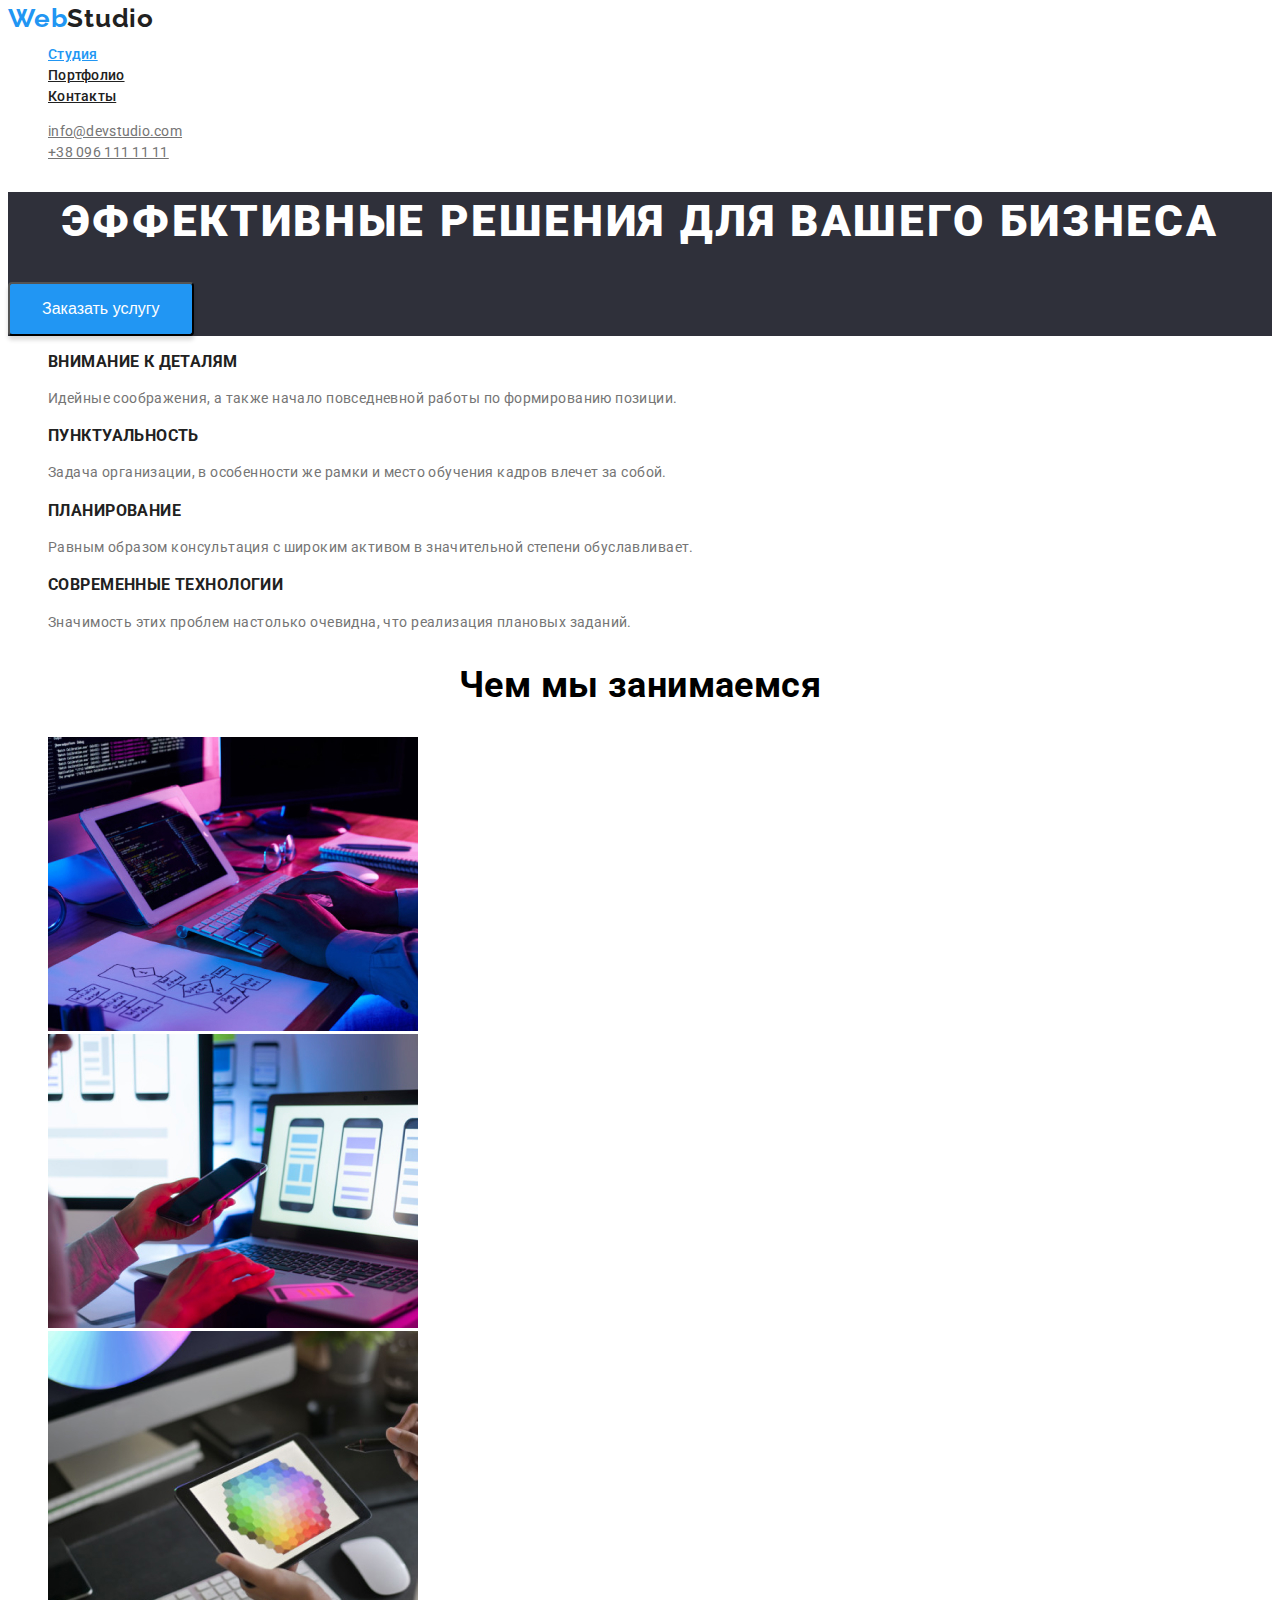
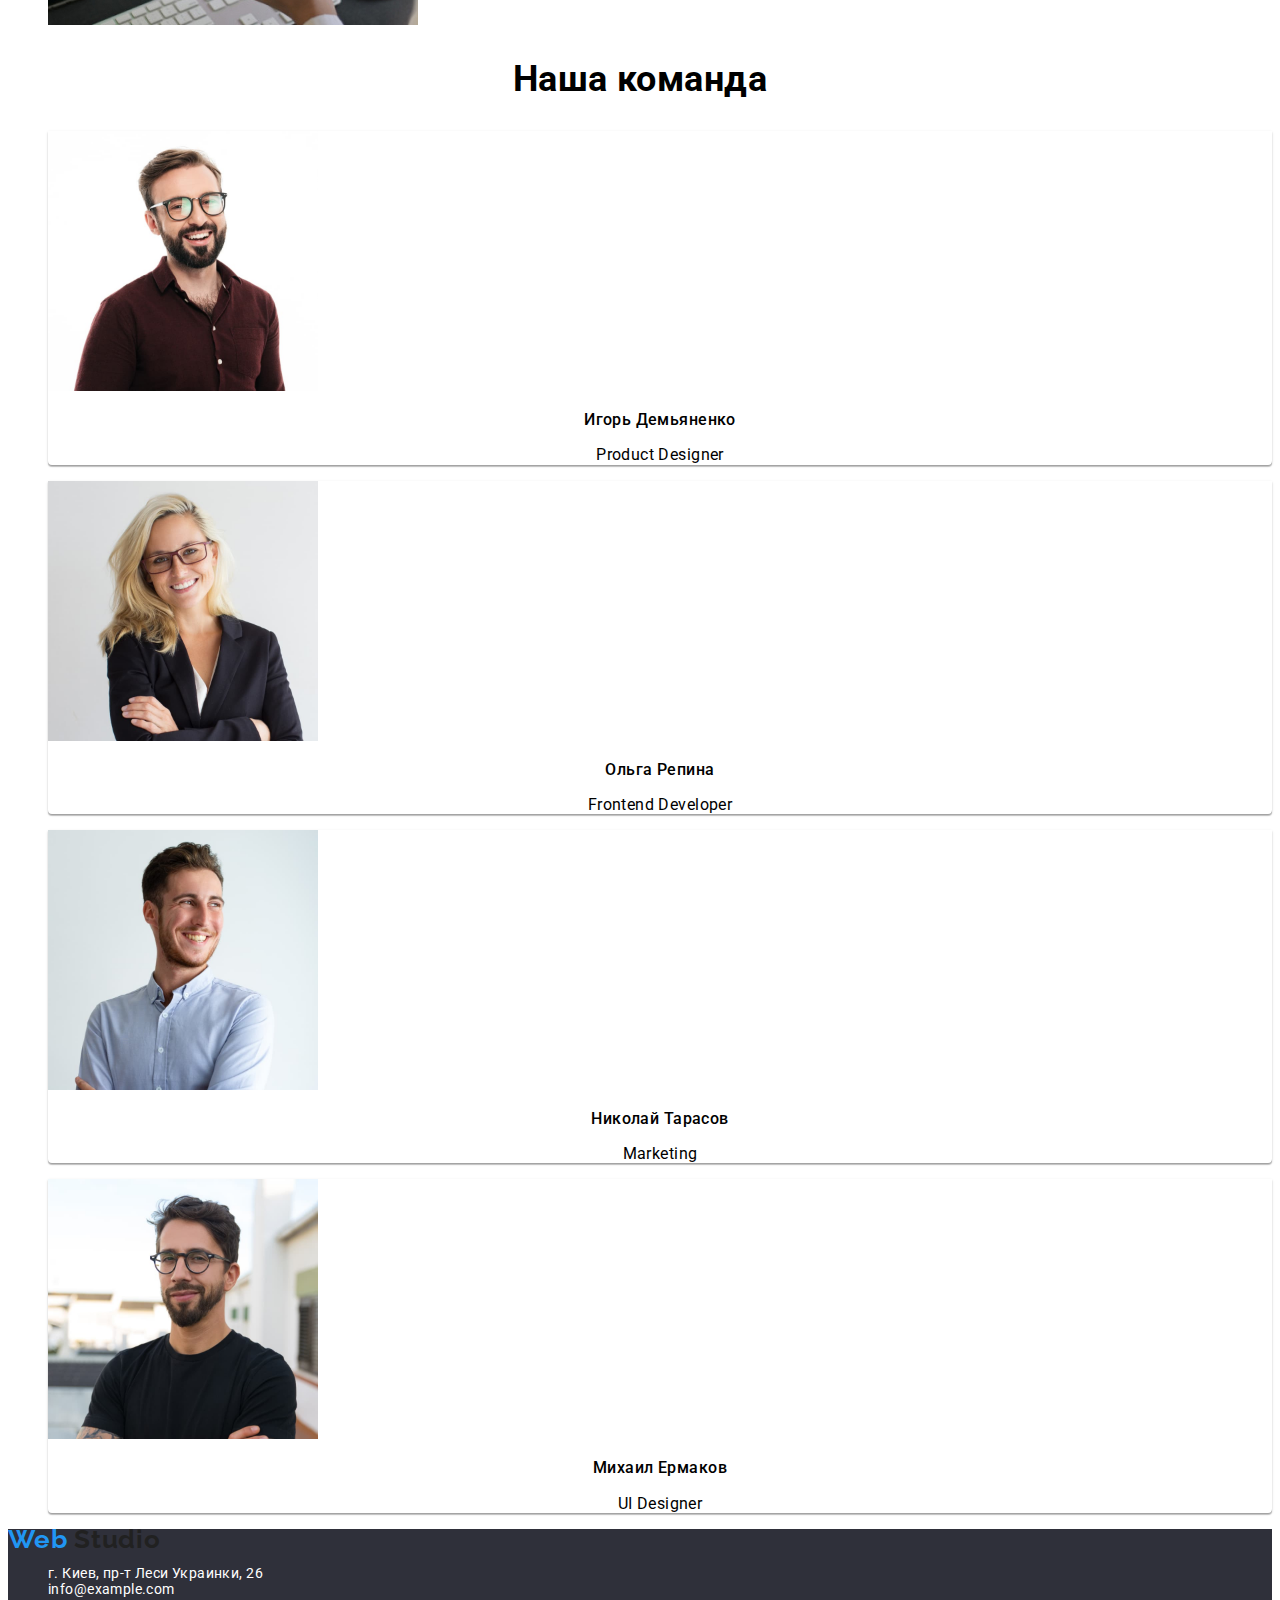
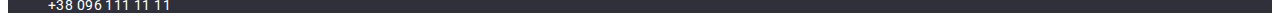
==== commit b1a56b61: "fix" ====
--- a/index.html
+++ b/index.html
@@ -18,7 +18,7 @@
       <nav>
         <a class="logo-link" href="./index.html">Web<span class="logo-studio">Studio</span></a>
         <ul class="list-nav">
-          <li class="item-nav"><a class="link-header" href="./index.html">Студия</a></li>
+          <li class="item-nav "><a class="link-header current" href="./index.html">Студия</a></li>
           <li class="item-nav"><a class="link-header" href="./portfolio.html">Портфолио</a></li>
           <li class="item-nav"><a class="link-header" href="/">Контакты</a></li>
         </ul>
@@ -116,7 +116,7 @@
       <address>
         <ul class="footer-list">
           <li class="footer-item">
-            <a class="footer-link" 
+            <a class="footer-link addreses" 
               href="https://bit.ly/3pXMvUd"
               target="_blank"
               rel="noopener noreferrer"
--- a/css/styles.css
+++ b/css/styles.css
@@ -52,13 +52,17 @@
 .item-nav{
   list-style: none;
 }
+.list-nav .current {
+  color: rgba(33, 150, 243, 1);
+}
 .link-header {
-    text-decoration: none;
-    color: rgba(33, 33, 33, 1);
-    Line height: 0.875;
-    Letter spacing: 2%;
-}
-.link-header:hover{
+color: rgba(33, 33, 33, 1);
+  font-weight: 500;
+  line-height: 1.5;
+  letter-spacing: 0.02em;
+}
+.link-header:hover, 
+.link-header:focus {
   color: rgba(33, 150, 243, 1);
 }
 .list-contact{
@@ -68,11 +72,12 @@
   list-style: none;
 }
 .link-contact{
-  Font style: Medium;
-  Letter-spacing: 2%;
-  color: rgba(117, 117, 117, 1);
-}
-.link-contact:hover{
+  color:  rgba(117, 117, 117, 1);
+  line-height: 1.5;
+  letter-spacing: 0.02em;
+}
+.link-contact:hover,
+.link-contact:focus {
   color: rgba(33, 150, 243, 1);
 }
 .main-page {
@@ -166,9 +171,13 @@
     Line height: 146%;
     color:  rgba(255, 255, 255, 1);
   }
-  .footer-link:hover{
-    color: rgba(33, 150, 243, 1);
-  }
+  .footer-link:hover,
+  .footer-link:focus{
+    color: var(--accent);
+  }
+.addreses{
+  color: var(--invert-text-color);
+}
 .button-list{
   text-decoration: none;
 }
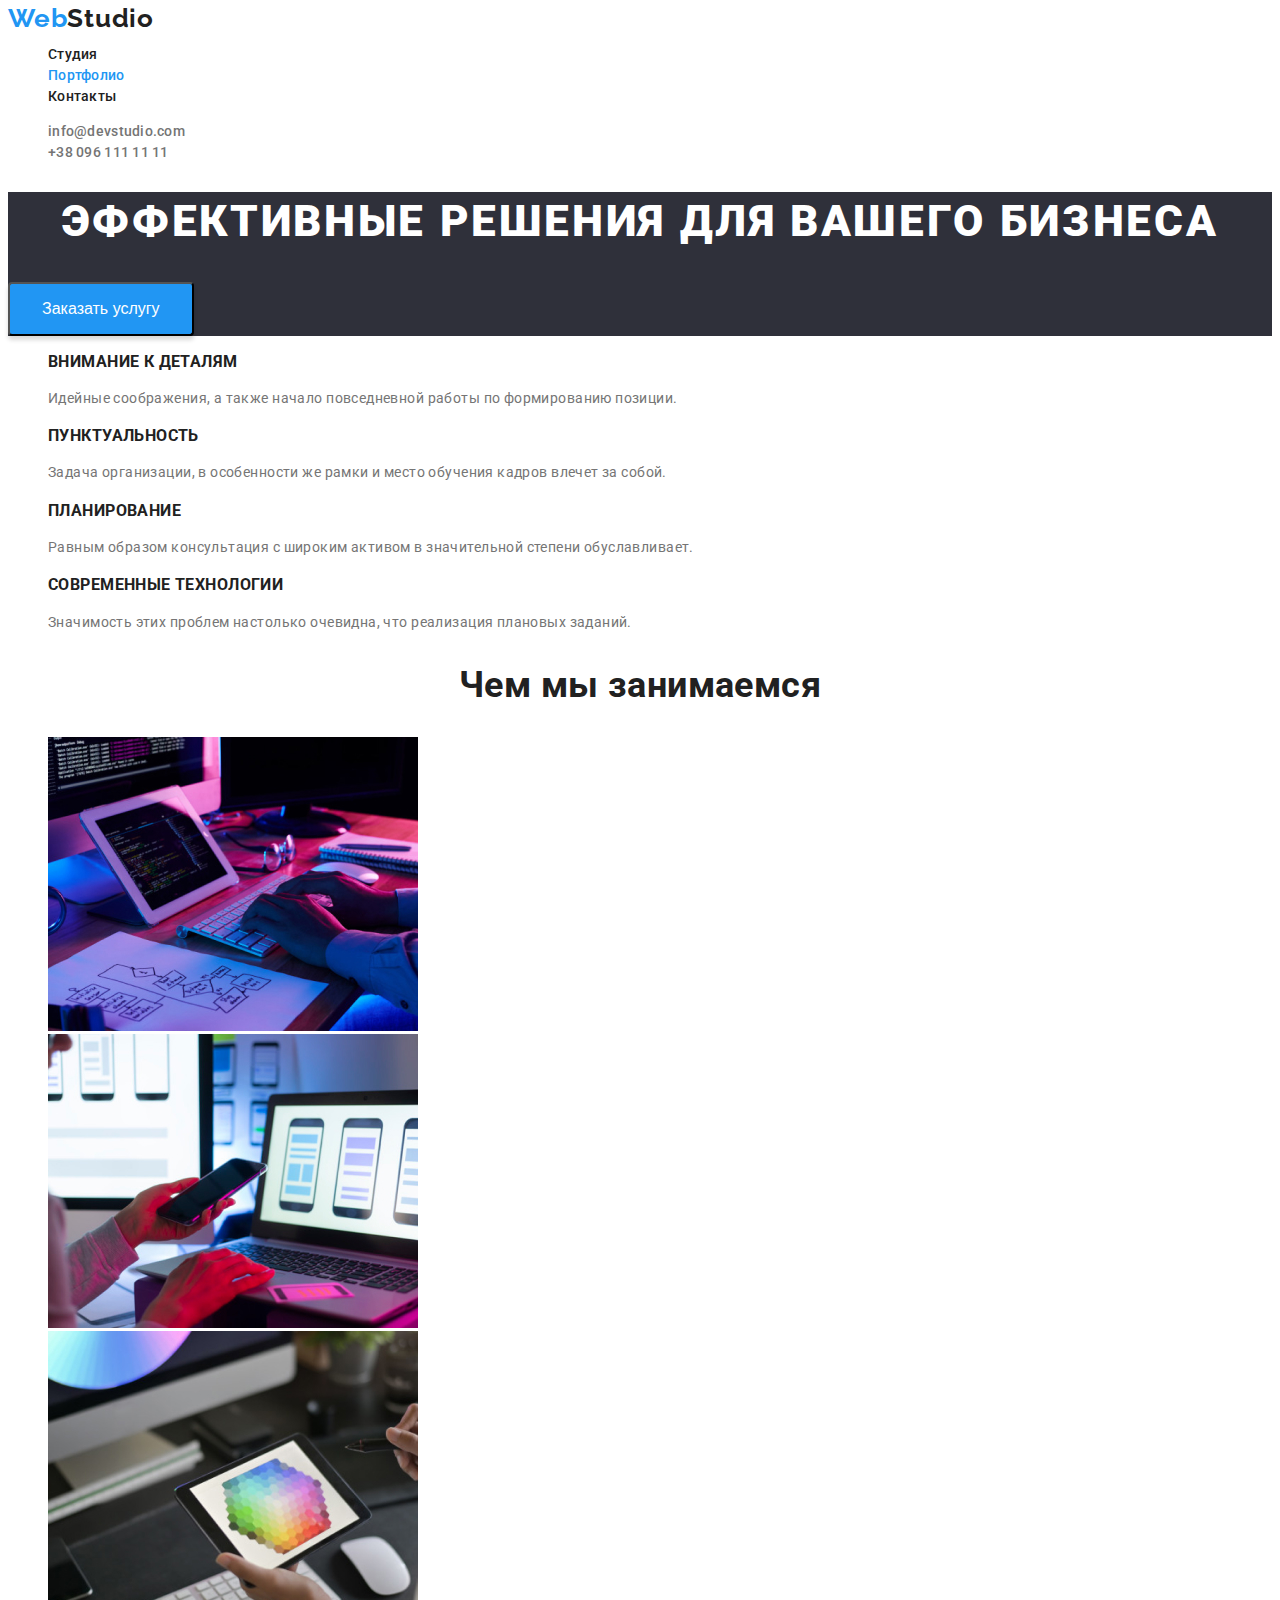
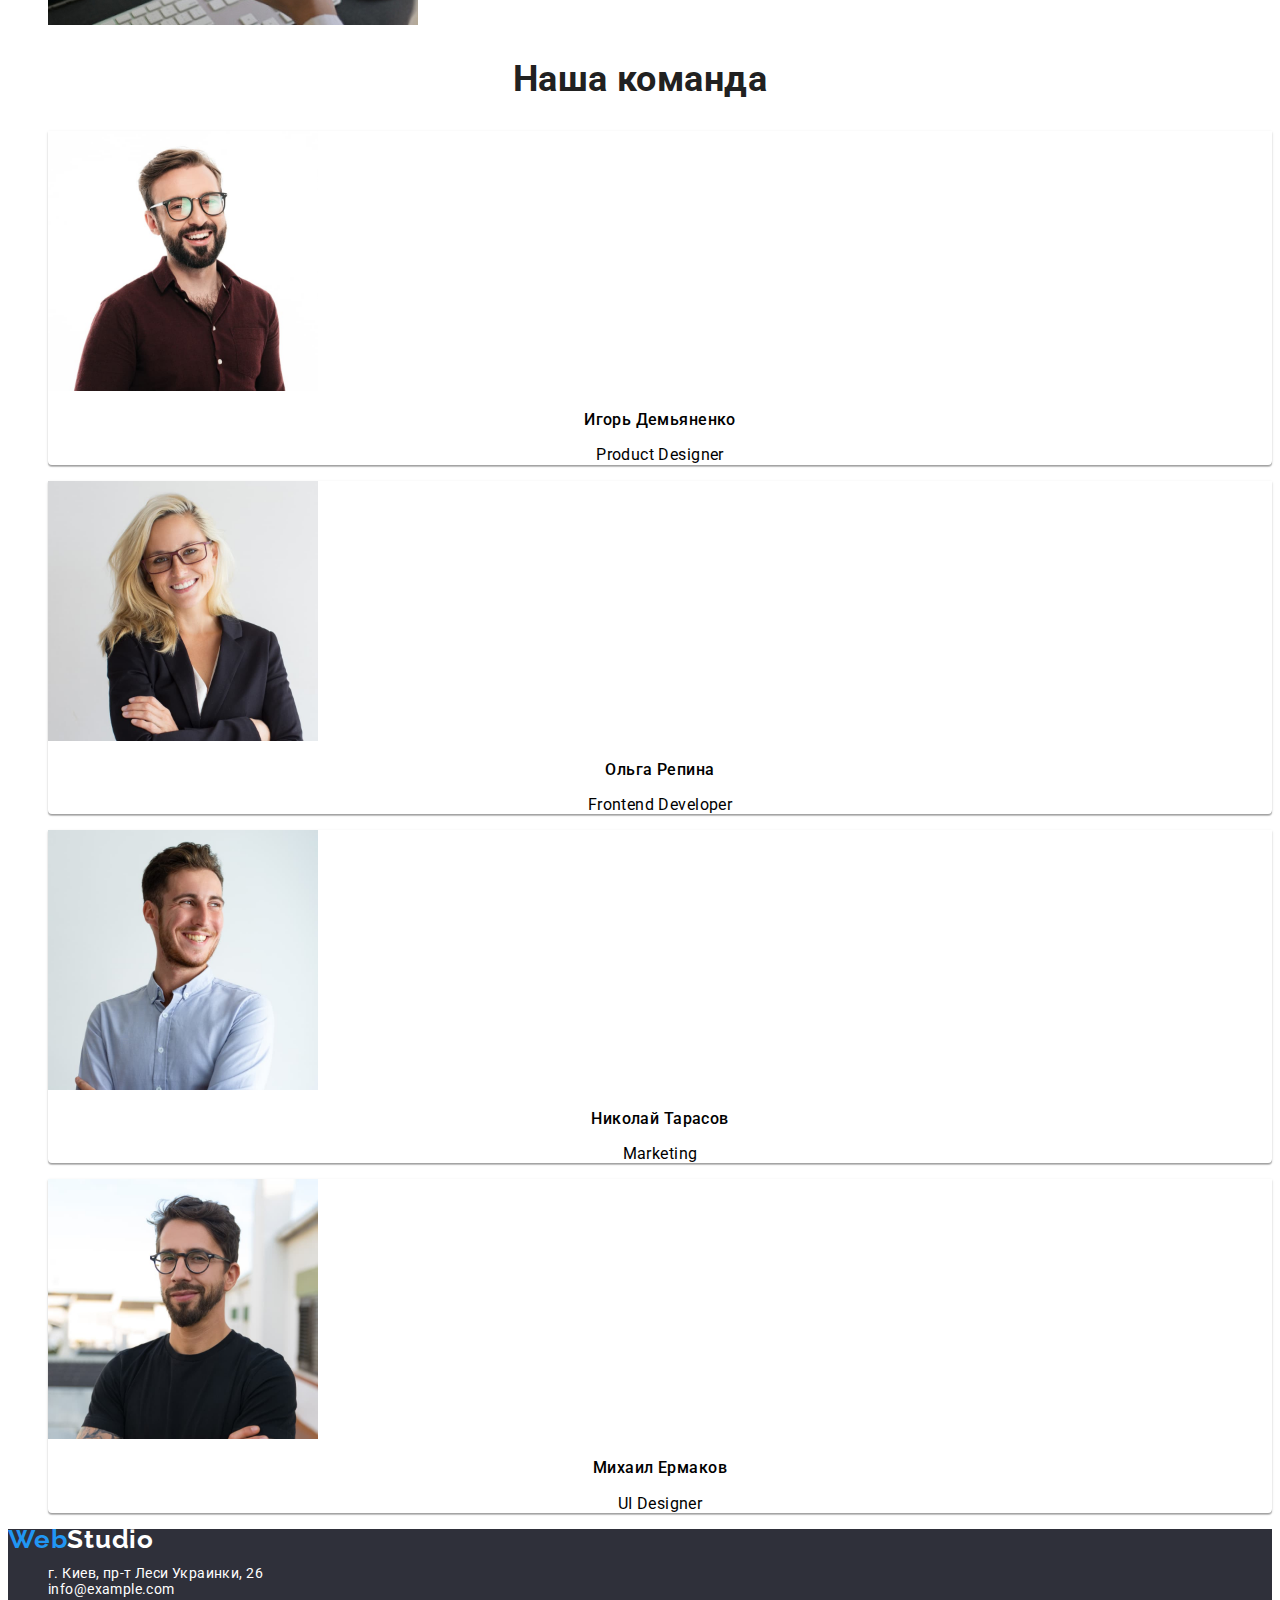
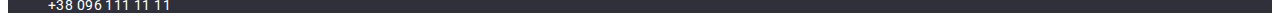
==== commit 5b2ccba4: "a little bit more" ====
--- a/index.html
+++ b/index.html
@@ -18,8 +18,8 @@
       <nav>
         <a class="logo-link" href="./index.html">Web<span class="logo-studio">Studio</span></a>
         <ul class="list-nav">
-          <li class="item-nav "><a class="link-header current" href="./index.html">Студия</a></li>
-          <li class="item-nav"><a class="link-header" href="./portfolio.html">Портфолио</a></li>
+          <li class="item-nav "><a class="link-header" href="./index.html">Студия</a></li>
+          <li class="item-nav"><a class="link-header current" href="./portfolio.html">Портфолио</a></li>
           <li class="item-nav"><a class="link-header" href="/">Контакты</a></li>
         </ul>
       </nav>
@@ -112,7 +112,7 @@
       </section>
     </main>
     <footer>
-      <a class="logo-link" href="./index.html">Web <span class="logo-studio">Studio</span></a>
+      <a class="logo-link" href="./index.html">Web<span class="logo-studio-footer">Studio</span></a>
       <address>
         <ul class="footer-list">
           <li class="footer-item">
--- a/css/styles.css
+++ b/css/styles.css
@@ -11,14 +11,11 @@
     --third-background-color: #2f303a;
   }
 body{
-    background-color: rgba(255, 255, 255, 1);
+    background-color: #FFFFFF(255, 255, 255, 1);
     font-family: 'Roboto', sans-serif;
     font-size: 14px;
-    Line height: 0.583;
+    Line height: 1.2;
     letter-spacing: 0.03em;
-}
-.page-header{
-    background: rgba(255, 255, 255, 1);
 }
 .visually-hidden {
     position: absolute;
@@ -40,11 +37,11 @@
     font-size: 26px;
     line-height: 0.839;
     letter-spacing: 0.03em;
-    color: rgba(33, 150, 243, 1);
+    color: #2196F3;
     text-decoration: none;
 }
 .logo-studio{
-    color: rgba(33, 33, 33, 1)
+    color: #212121;
 }
 .list-nav{
   text-decoration: none;
@@ -52,36 +49,36 @@
 .item-nav{
   list-style: none;
 }
-.list-nav .current {
-  color: rgba(33, 150, 243, 1);
+.item-nav .current {
+  color: #2196F3;
 }
 .link-header {
-color: rgba(33, 33, 33, 1);
+  text-decoration: none;
+  color: #212121;
   font-weight: 500;
   line-height: 1.5;
   letter-spacing: 0.02em;
 }
 .link-header:hover, 
 .link-header:focus {
-  color: rgba(33, 150, 243, 1);
-}
-.list-contact{
-  text-decoration: none;
+  color: #2196F3;
 }
 .item-contact{
   list-style: none;
 }
 .link-contact{
-  color:  rgba(117, 117, 117, 1);
+  color:  #757575;
   line-height: 1.5;
+  font-weight: 500;
   letter-spacing: 0.02em;
+  text-decoration: none;
 }
 .link-contact:hover,
 .link-contact:focus {
-  color: rgba(33, 150, 243, 1);
+  color: #2196F3;
 }
 .main-page {
-    background: rgba(47, 48, 58, 1);
+    background: #2F303A;
 }
 .main-title {
     font-weight: 900;
@@ -90,7 +87,7 @@
     text-align: center;
     letter-spacing: 0.06em;
     text-transform: uppercase;
-    color: rgba(255, 255, 255, 1);
+    color: #FFFFFF;
 }
 .support {
     background-color: #2196F3;
@@ -99,7 +96,7 @@
     padding: 10px 32px ;
     font-size: 16px;
     line-height: 1.9;
-    color: rgba(255, 255, 255, 1);
+    color: #FFFFFF;
     cursor: pointer;
 }
 .facts-list {
@@ -112,18 +109,17 @@
     font-weight: 700;
     line-height: 1.1;
     text-transform: uppercase;
-    color: rgba(33, 33, 33, 1);
+    color: #212121;
 }
 .facts-text{
-    font-weight: 400;
     line-height: 1.7;
-    color: rgba(117, 117, 117, 1);
+    color: #757575;
 }
 .section-title{
   font-size: 36px;
   line-height: 1.2;
   text-align: center;
-  color: rgba(33, 33, 33, 1)#212121;
+  color:#212121;
 }
 .list-presentation{
   text-decoration: none;
@@ -154,7 +150,10 @@
     text-align: center;
   }
   footer{
-    background: rgba(47, 48, 58, 1);
+    background: #2F303A;
+  }
+  .logo-studio-footer{
+    color: #FFFFFF;
   }
   address{
     font-style: normal;
@@ -169,7 +168,7 @@
     text-decoration: none;
     Line height: 1.7;
     Line height: 146%;
-    color:  rgba(255, 255, 255, 1);
+    color:  #FFFFFF;
   }
   .footer-link:hover,
   .footer-link:focus{
@@ -185,14 +184,16 @@
   list-style: none;
 }
 .button-portfolio{
-    background: rgba(255, 255, 255, 1);
-    color: rgba(33, 33, 33, 1);
-    Font style: Medium;
+    background: #F5F4FA;
+    color: #212121;
     Font size: 16px;
-    Line height: 1.625;
+    Line height: 1.63;
+    Line height: 139%;
+    Align: Center; 
+    cursor: pointer;
 }
 .button-portfolio:hover{
-    color: rgba(33, 150, 243, 1)
+    color: #2196F3;
 }
 .service{
   text-decoration: none;
@@ -207,7 +208,7 @@
   }
 .service-text{
   font-style: regular;
-  color: rgba(117, 117, 117, 1);
+  color: #757575;
   font-size: 16px;
   line-height: 1.9;
 }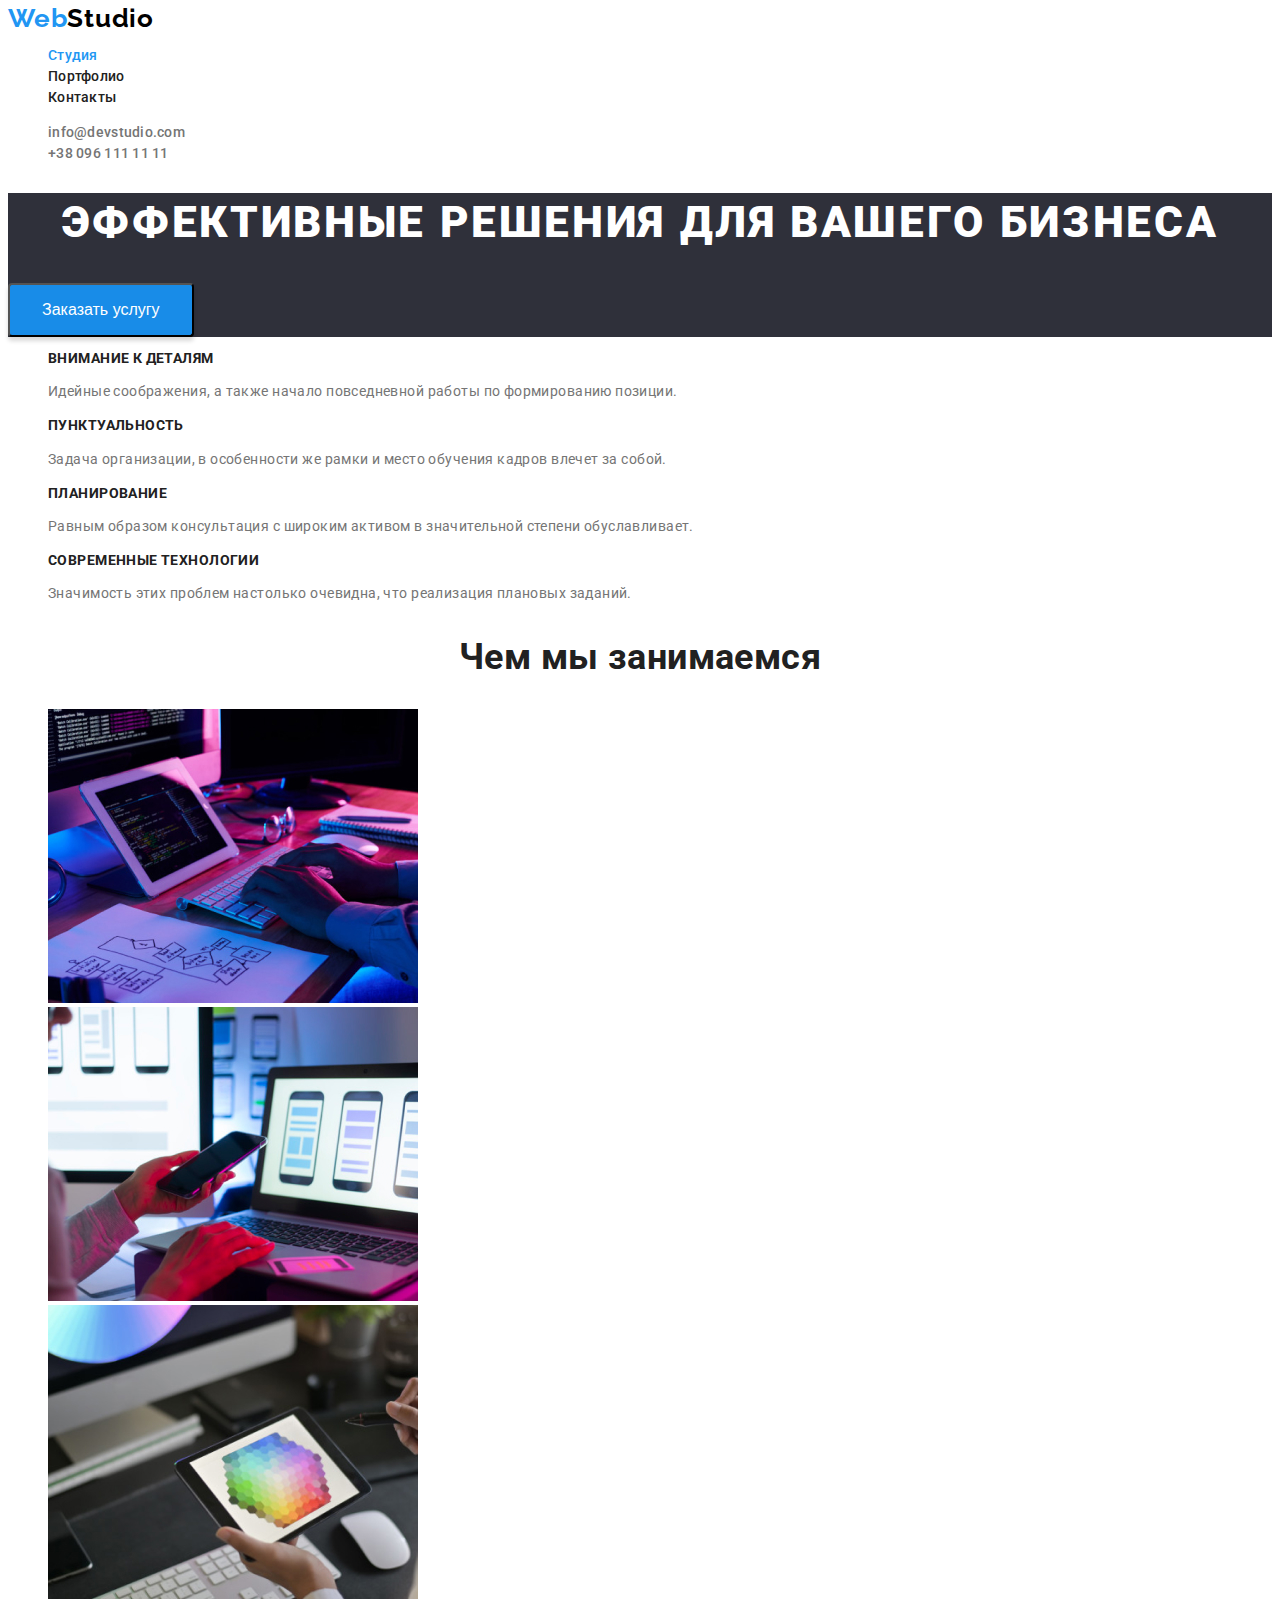
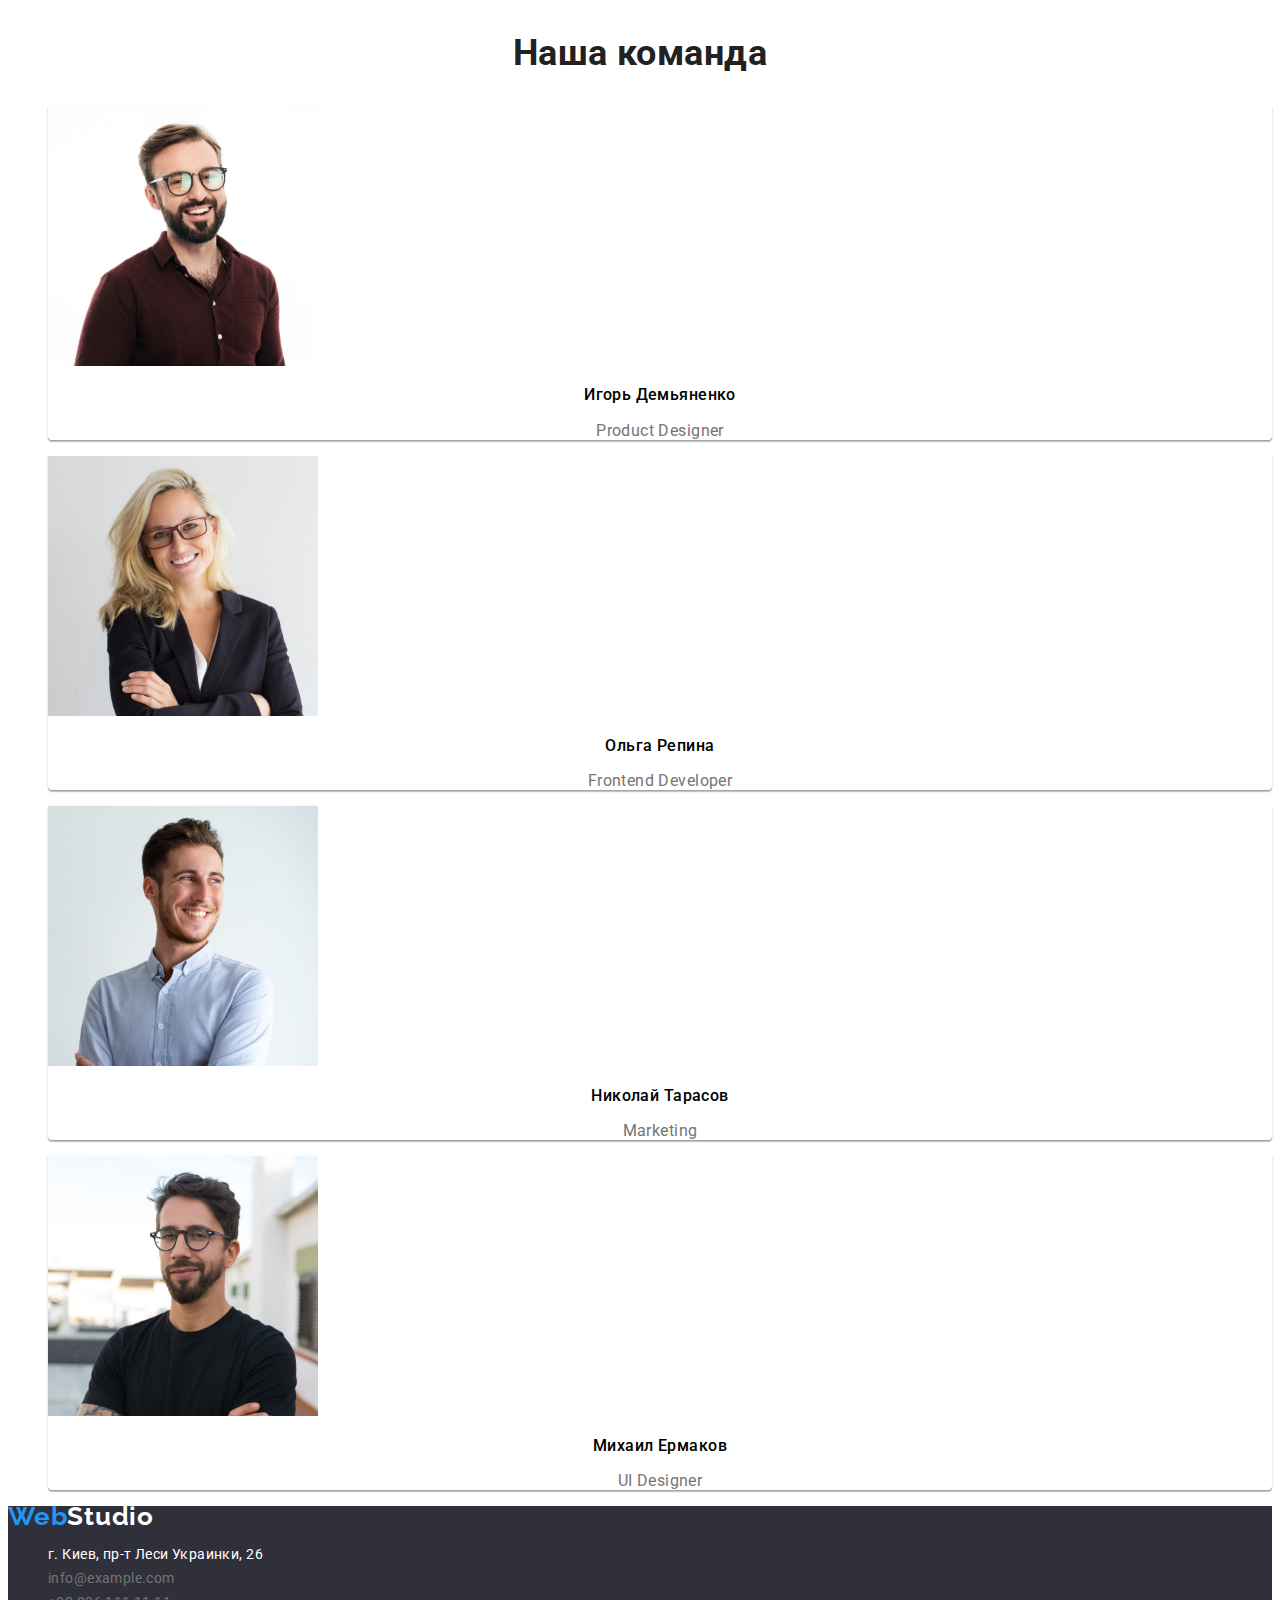
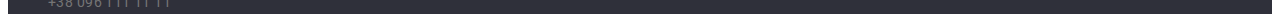
==== commit f01cc6f4: "fixed 420" ====
--- a/index.html
+++ b/index.html
@@ -18,8 +18,8 @@
       <nav>
         <a class="logo-link" href="./index.html">Web<span class="logo-studio">Studio</span></a>
         <ul class="list-nav">
-          <li class="item-nav "><a class="link-header" href="./index.html">Студия</a></li>
-          <li class="item-nav"><a class="link-header current" href="./portfolio.html">Портфолио</a></li>
+          <li class="item-nav "><a class="link-header current" href="./index.html">Студия</a></li>
+          <li class="item-nav"><a class="link-header" href="./portfolio.html">Портфолио</a></li>
           <li class="item-nav"><a class="link-header" href="/">Контакты</a></li>
         </ul>
       </nav>
--- a/css/styles.css
+++ b/css/styles.css
@@ -11,10 +11,10 @@
     --third-background-color: #2f303a;
   }
 body{
-    background-color: #FFFFFF(255, 255, 255, 1);
+    background-color: var(--invert-text-color);
     font-family: 'Roboto', sans-serif;
     font-size: 14px;
-    Line height: 1.2;
+    line-height: 1.2;
     letter-spacing: 0.03em;
 }
 .visually-hidden {
@@ -37,11 +37,11 @@
     font-size: 26px;
     line-height: 0.839;
     letter-spacing: 0.03em;
-    color: #2196F3;
+    color: var(--accent);
     text-decoration: none;
 }
 .logo-studio{
-    color: #212121;
+    color: var(--logo-color);
 }
 .list-nav{
   text-decoration: none;
@@ -50,24 +50,24 @@
   list-style: none;
 }
 .item-nav .current {
-  color: #2196F3;
+  color: var(--accent);
 }
 .link-header {
   text-decoration: none;
-  color: #212121;
+  color: var(--secondary-text-color);
   font-weight: 500;
   line-height: 1.5;
   letter-spacing: 0.02em;
 }
 .link-header:hover, 
 .link-header:focus {
-  color: #2196F3;
+  color: var(--accent);
 }
 .item-contact{
   list-style: none;
 }
 .link-contact{
-  color:  #757575;
+  color:  var(--primary-text-color);
   line-height: 1.5;
   font-weight: 500;
   letter-spacing: 0.02em;
@@ -75,10 +75,10 @@
 }
 .link-contact:hover,
 .link-contact:focus {
-  color: #2196F3;
+  color: var(--accent);
 }
 .main-page {
-    background: #2F303A;
+    background: var(--third-background-color);
 }
 .main-title {
     font-weight: 900;
@@ -87,10 +87,10 @@
     text-align: center;
     letter-spacing: 0.06em;
     text-transform: uppercase;
-    color: #FFFFFF;
+    color: var(--primary-background-color);
 }
 .support {
-    background-color: #2196F3;
+    background-color: var(--button-hover);
     box-shadow: 0px 4px 4px rgba(0, 0, 0, 0.15);
     border-radius: 4px;
     padding: 10px 32px ;
@@ -106,20 +106,20 @@
   list-style: none;
 }
 .facts-title {
-    font-weight: 700;
+    font-size: 14px;
     line-height: 1.1;
     text-transform: uppercase;
-    color: #212121;
+    color: var(--secondary-text-color);
 }
 .facts-text{
-    line-height: 1.7;
-    color: #757575;
+    line-height: 1.71;
+    color: var(--primary-text-color);
 }
 .section-title{
   font-size: 36px;
   line-height: 1.2;
   text-align: center;
-  color:#212121;
+  color:var(--secondary-text-color);
 }
 .list-presentation{
   text-decoration: none;
@@ -148,12 +148,13 @@
     font-size: 16px;
     line-height: 1.2;
     text-align: center;
+    color: var(--primary-text-color);
   }
   footer{
-    background: #2F303A;
+    background: var(--third-background-color);
   }
   .logo-studio-footer{
-    color: #FFFFFF;
+    color: var(--invert-text-color);
   }
   address{
     font-style: normal;
@@ -166,13 +167,8 @@
   }
   .footer-link{
     text-decoration: none;
-    Line height: 1.7;
-    Line height: 146%;
-    color:  #FFFFFF;
-  }
-  .footer-link:hover,
-  .footer-link:focus{
-    color: var(--accent);
+    line-height: 1.7;
+    color:  var(--primary-text-color);
   }
 .addreses{
   color: var(--invert-text-color);
@@ -184,16 +180,21 @@
   list-style: none;
 }
 .button-portfolio{
-    background: #F5F4FA;
-    color: #212121;
-    Font size: 16px;
-    Line height: 1.63;
-    Line height: 139%;
-    Align: Center; 
+    background: var(--primary-background-color);
+    color: -;
+    font-size: 16px;
+    line-height: 1.63;
+    text-align: center; 
     cursor: pointer;
 }
-.button-portfolio:hover{
-    color: #2196F3;
+.button-portfolio.active{
+  background-color: var(--accent);
+  color: var(--primary-background-color);
+}
+.button-portfolio:hover,
+.button-portfolio:focus
+{
+    color: var(--accent);
 }
 .service{
   text-decoration: none;
@@ -207,8 +208,7 @@
     letter-spacing: 0.06em;
   }
 .service-text{
-  font-style: regular;
-  color: #757575;
+  color: var(--primary-text-color);
   font-size: 16px;
   line-height: 1.9;
 }